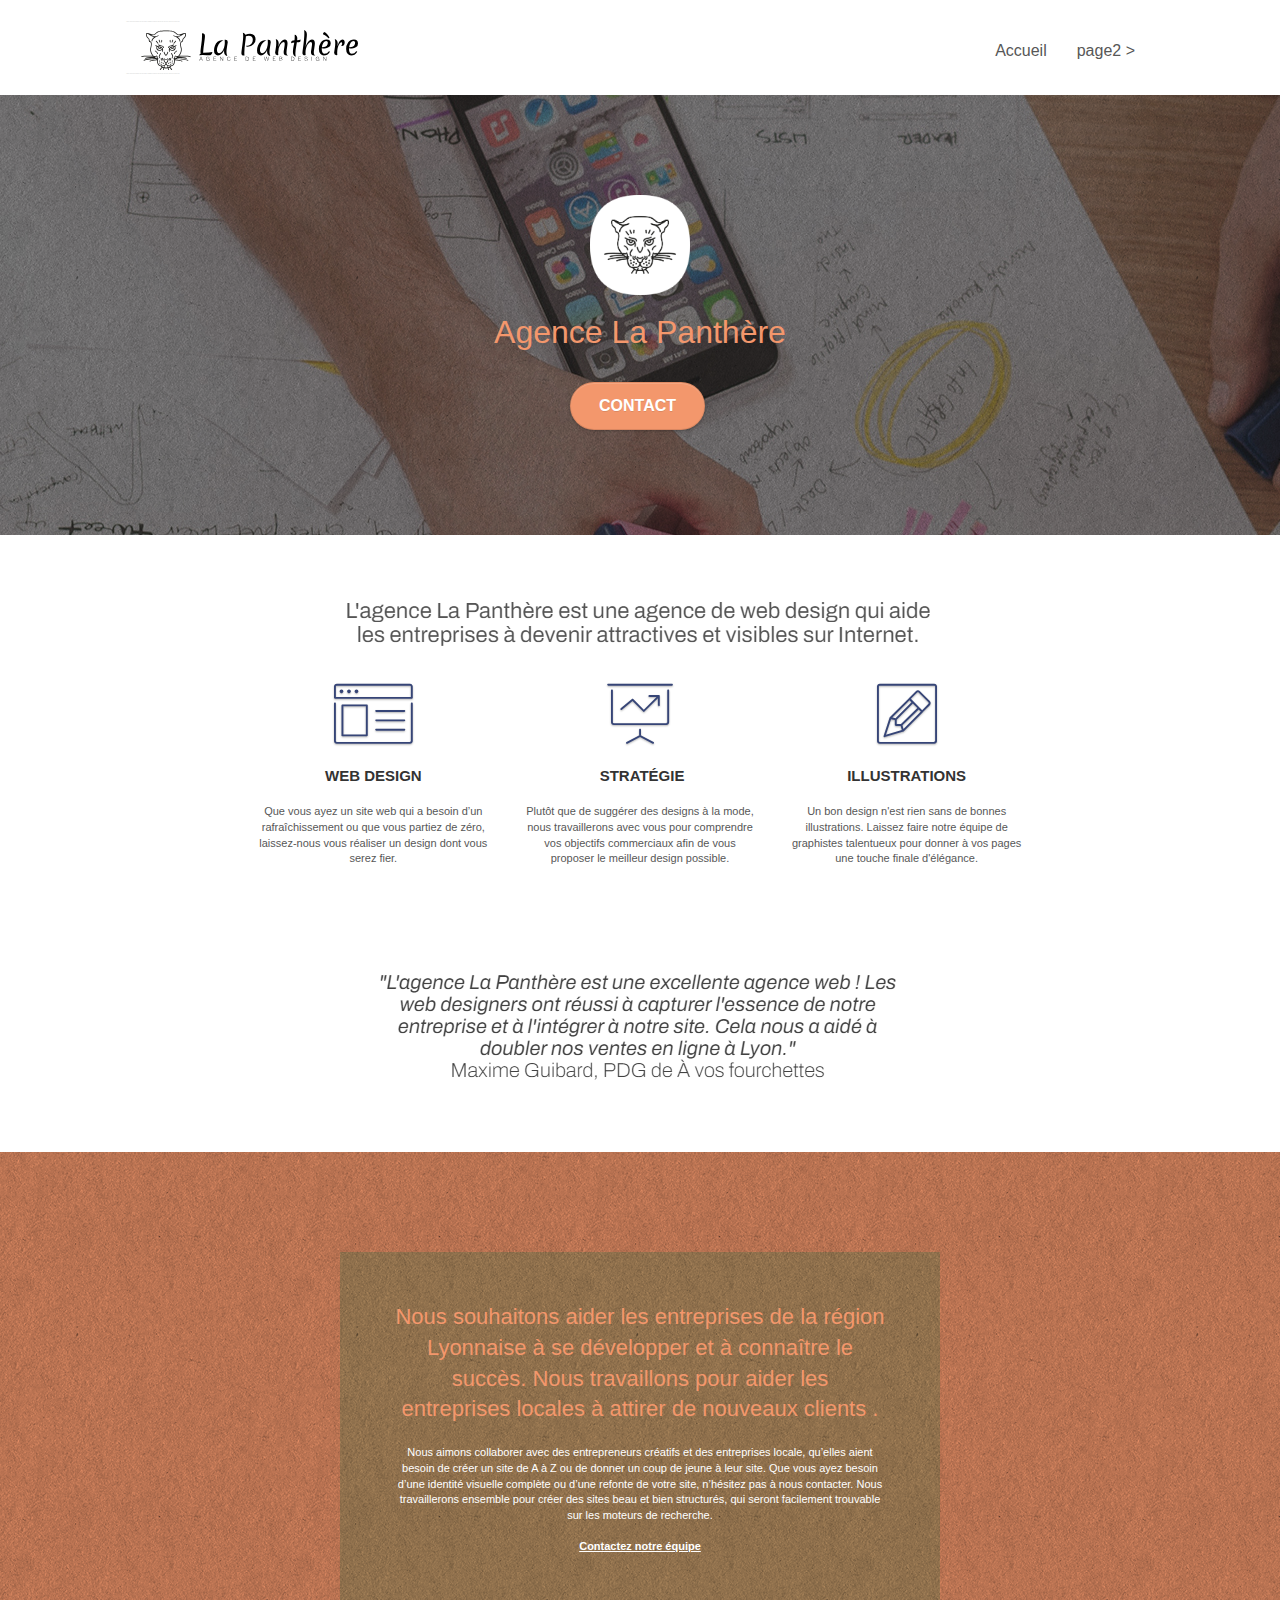
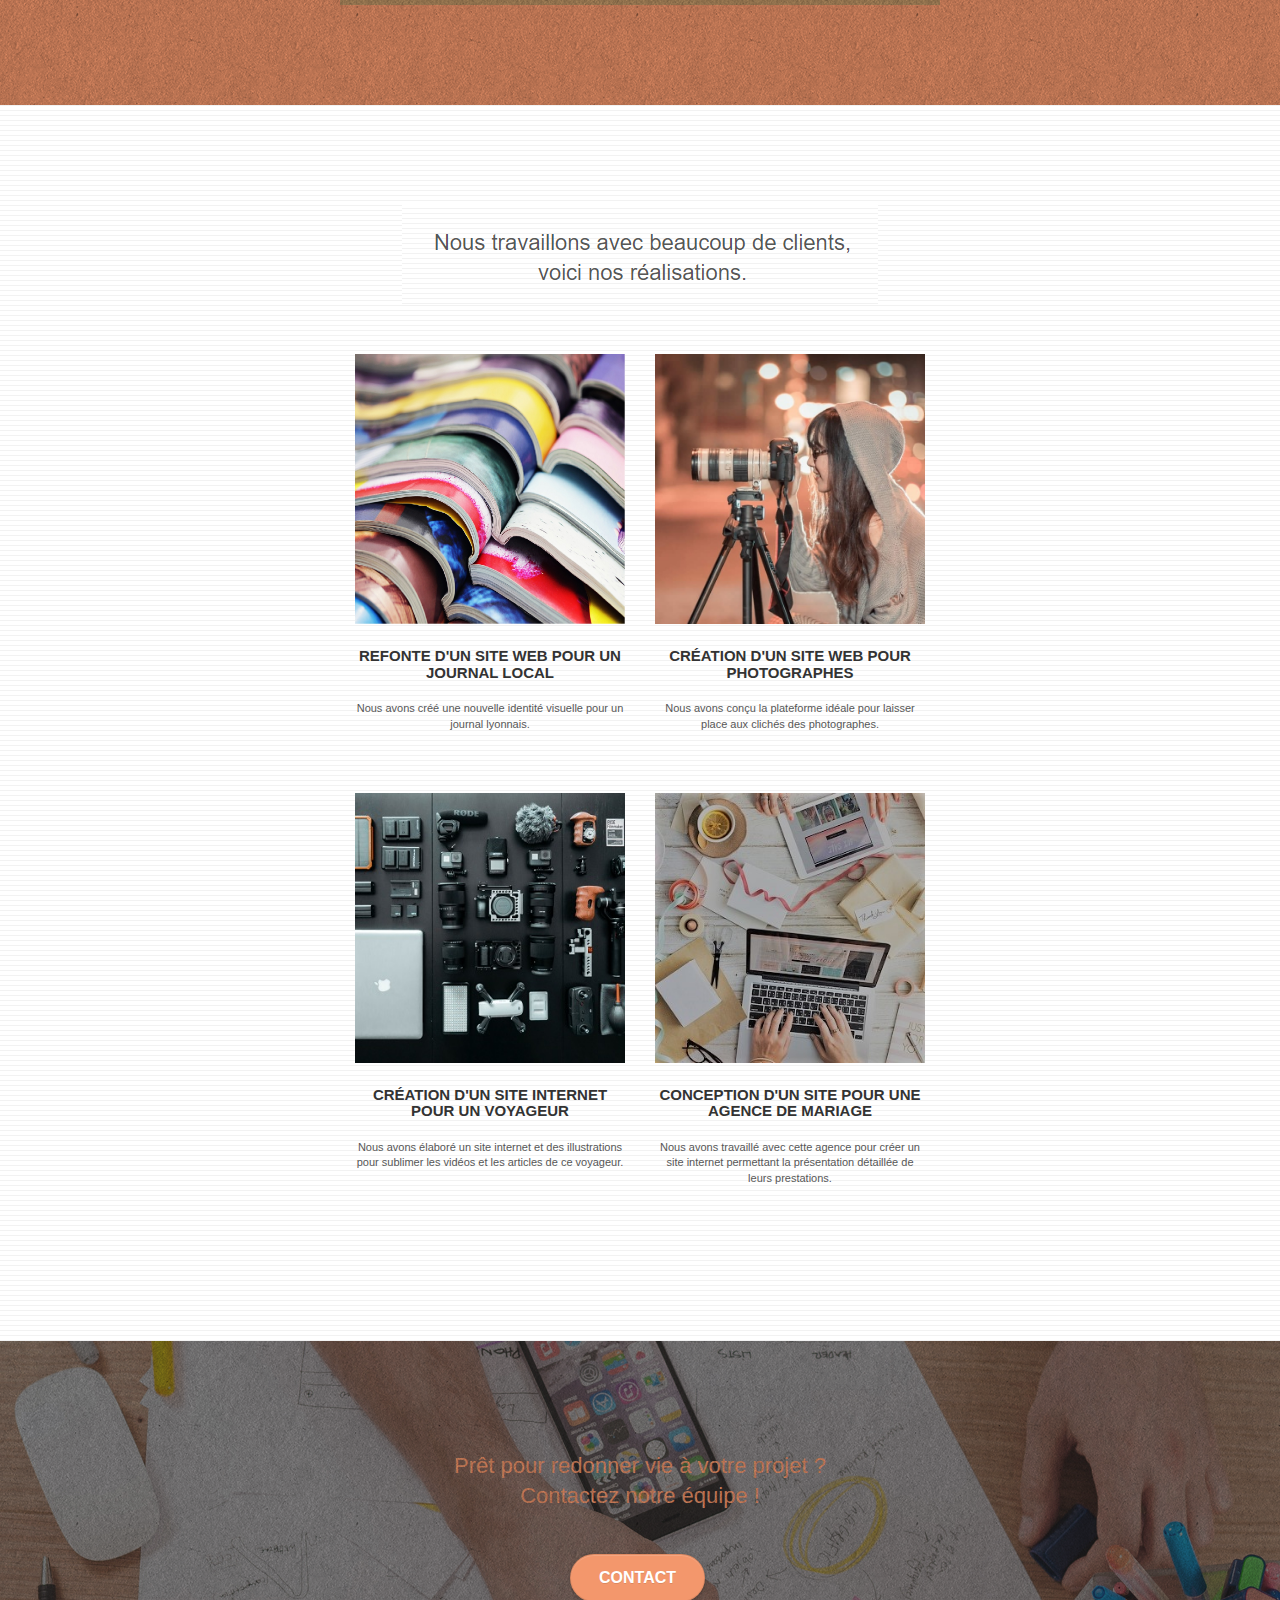
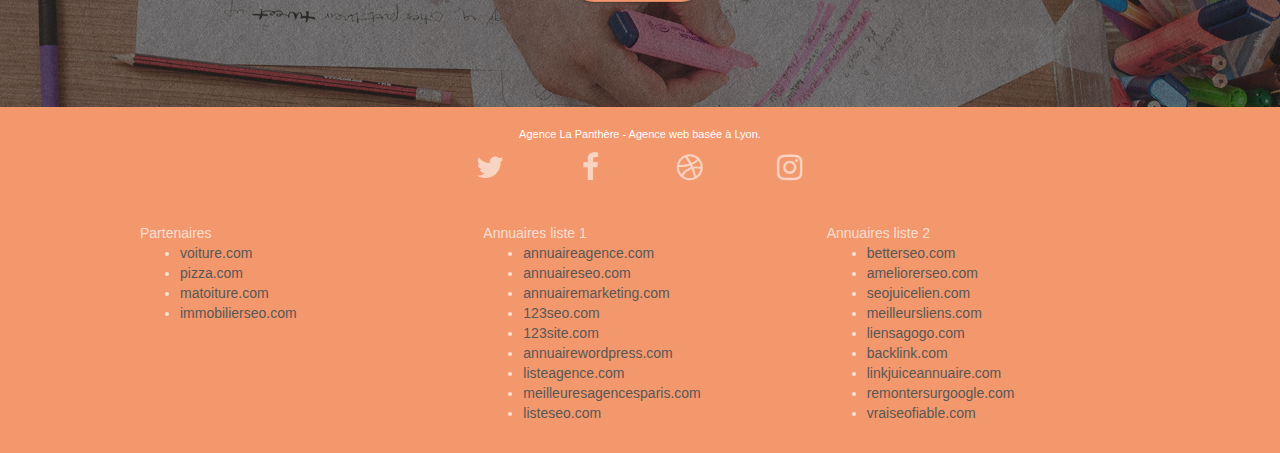
==== index.html @ ad5bfc4d "ajout des fichiers OC" ====
<!doctype html>
<html lang="Default">
<head>
    <meta charset="utf-8">
    <meta name="keywords" content="seo, google, site web, site internet, agence design paris, agence design, agence design,agence design,agence design,agence design,agence design,agence design,agence design,agence design">
    <meta name="description" content="">
    <meta name="viewport" content="width=device-width, initial-scale=1.0, viewport-fit=cover">
    <link rel="shortcut icon" type="image/png" href="favicon.jpg">
    
	<link rel="stylesheet" type="text/css" href="./css/bootstrap.css">
	<link rel="stylesheet" type="text/css" href="style.css">
	<link rel="stylesheet" type="text/css" href="./css/font-awesome.css">
	<link rel="stylesheet" type="text/css" href="./css/et-line.css">
	
    
	<script src="./js/jquery-2.1.0.js"></script>
	<script src="./js/bootstrap.js"></script>
	<script src="./js/blocs.js"></script>
	<script src="./js/jquery.touchSwipe.js" defer></script>
	<script src="./js/gmaps.js"></script>

    <title>.</title>

    
<!-- Analytics -->
 
<!-- Analytics END -->
    
</head>
<body>
<!-- Principal conteneur -->
<div class="page-container">
    
<!-- bloc-0 -->
<div class="bloc bgc-white l-bloc " id="bloc-0">
	<div class="container bloc-sm">

		<nav class="navbar row">
			<div class="navbar-header">
				<div class="keywords" style="color:#cccccc;font-size:1px;">Agence web à paris, stratégie web, web design, illustrations, design de site web, site web, web, internet, site internet, site</div>
				<a class="navbar-brand" href="index.html"><img src="img/agence-la-panthere-monochrome.svg" alt="paris web design logo agence web meilleure agence" height="40" /></a>
				<div class="keywords" style="color:#cccccc;font-size:1px;">Agence web à paris, stratégie web, web design, illustrations, design de site web, site web, web, internet, site internet, site</div>
				<button id="nav-toggle" type="button" class="ui-navbar-toggle navbar-toggle" data-toggle="collapse" data-target=".navbar-1">
					<span class="sr-only">Toggle navigation</span><span class="icon-bar"></span><span class="icon-bar"></span><span class="icon-bar"></span>
				</button>
			</div>
			<div class="collapse navbar-collapse navbar-1 special-dropdown-nav">
				<ul class="site-navigation nav navbar-nav">
					<li>
						<a href="index.html">Accueil</a>
					</li>
					<li>
					</li>
					<li>
						<a href="page2.html">page2 &gt;</a>
					</li>
				</ul>
			</div>
		</nav>
	</div>
</div>
<!-- bloc-0 END -->

<!-- bloc-1-presentation -->
<div class="bloc bgc-dark-slate-blue bg-banniere d-bloc bg-t-edge bloc-bg-texture texture-paper b-parallax" id="bloc-1-hero">
	<div class="container bloc-lg">
		<div class="row tight-width-whitespace">
			<div class="col-sm-12">
				<img src="img/logo.png" class="center-block image-resize-mode" width="100" alt="Agence La Panthère, agence web paris, création logo paris" />
				<h1 class="text-center hero-bloc-text tc-white ">
					Agence La Panthère
				</h1>
				<div class="text-center">
					<a href="page2.html" class="btn btn-lg btn-clean btn-rd cta-hero btn-atomic-tangerine" id="cta-hero">Contact</a>
				</div>
			</div>
		</div>
	</div>
</div>
<!-- bloc-1-presentation END -->

<!-- bloc-2-services -->
<div class="bloc bgc-white l-bloc" id="bloc-2-services">
	<div class="container bloc-md">
		<div class="row">
			<div class="col-sm-12 text-center">
				<img alt="agence web, agence web paris, web design paris, stratégie web" src="img/title.png" />
			</div>
		</div>
		<div class="row voffset-lg med-width-whitespace">
			<div class="col-sm-4">
				<div class="text-center">
					<span class="et-icon-browser sm-shadow icon-dark-slate-blue icons icon-lg"></span>
				</div>
				<h3 class="mg-md text-center">
					Web design
				</h3>
				<p class="text-center ">
					Que vous ayez un site web qui a besoin d&rsquo;un rafraîchissement ou que vous partiez de zéro, laissez-nous vous réaliser un design dont vous serez fier.
				</p>
			</div>
			<div class="col-sm-4">
				<div class="text-center">
					<span class="et-icon-presentation sm-shadow icon-dark-slate-blue icons icon-lg"></span>
				</div>
				<h3 class="mg-md text-center">
					&nbsp;Stratégie
				</h3>
				<p class="text-center ">
					Plutôt que de suggérer des designs à la mode, nous travaillerons avec vous pour comprendre vos objectifs commerciaux afin de vous proposer le meilleur design possible.<br>
				</p>
			</div>
			<div class="col-sm-4">
				<div class="text-center">
					<span class="et-icon-edit sm-shadow icon-dark-slate-blue icons icon-lg"></span>
				</div>
				<h3 class="mg-md text-center">
					Illustrations
				</h3>
				<p class="text-center ">
					Un bon design n'est rien sans de bonnes illustrations. Laissez faire notre équipe de graphistes talentueux pour donner à vos pages une touche finale d'élégance.
				</p>
			</div>
		</div>
		<div class="row voffset-lg voffset">
			<div class="col-xs-12 col-md-8 col-md-offset-2 text-center">
				<img alt="agence web, agence web paris, web design paris, stratégie web" src="img/citation.png" />

			</div>
		</div>
	</div>
</div>
<!-- bloc-2-services END -->

<!-- bloc-3-what-i-do -->
<div class="bloc tc-white bgc-atomic-tangerine bg-presentation d-bloc bloc-bg-texture texture-paper b-parallax" id="bloc-3-what-i-do">
	<div class="container bloc-lg">
		<div class="row tight-width-whitespace black-background">
			<div class="col-sm-12">
				<h2 class="mg-md text-center tc-white">
					Nous souhaitons aider les entreprises de la région Lyonnaise à se développer et à connaître le succès. Nous travaillons pour aider les entreprises locales à attirer de nouveaux clients .<br>
				</h2>
				<p class="text-center white">
					Nous aimons collaborer avec des entrepreneurs créatifs et des entreprises locale, qu’elles aient besoin de créer un site de A à Z ou de donner un coup de jeune à leur site. Que vous ayez besoin d’une identité visuelle complète ou d’une refonte de votre site, n’hésitez pas à nous contacter. Nous travaillerons ensemble pour créer des sites beau et bien structurés, qui seront facilement trouvable sur les moteurs de recherche. <br><br><a class="ltc-white bold-link" href="page2.html">Contactez notre équipe</a><br>
				</p>
			</div>
		</div>
	</div>
</div>
<!-- bloc-3-what-i-do END -->

<!-- bloc-4-portfolio -->
<div class="bloc bgc-white bg-lines-h2-bg bg-repeat l-bloc" id="bloc-4-portfolio">
	<div class="container bloc-lg">
		<div class="row">
			<div class="col-sm-12 text-center">
				<img alt="agence web, agence web paris, web design paris, stratégie web" src="img/title2.png" />
			</div>
		</div>
		<div class="row tight-width-whitespace portfolio-row">
			<div class="col-sm-6">
				<a href="#" data-lightbox="img/1.jpg" data-gallery-id="gallery-1" data-caption="Refonte d'un site web pour un journal local" data-frame="snapshot-lb"><img src="img/1.jpg" alt="paris web design logo agence web meilleure agence et refonte site web journal" class="img-responsive portfolio-thumb" /></a>
				<h3 class="mg-md text-center">
					Refonte d'un site web pour un journal local
				</h3>
				<p class="text-center">
					Nous avons créé une nouvelle identité visuelle pour un journal lyonnais.
				</p>
			</div>
			<div class="col-sm-6">
				<a href="#" data-lightbox="img/2.jpg" data-gallery-id="gallery-1" data-caption="Création d'un site web pour photographes" data-frame="snapshot-lb"><img src="img/2.jpg" class="img-responsive portfolio-thumb" alt="paris web design logo agence web meilleure agence, Création d'un site web pour photographes" /></a>
				<h3 class="mg-md text-center">
					Création d'un site web pour photographes
				</h3>
				<p class="text-center">
					Nous avons conçu la plateforme idéale pour laisser place aux clichés des photographes.
				</p>
			</div>
		</div>
		<div class="row tight-width-whitespace portfolio-row">
			<div class="col-sm-6">
				<a href="#" data-lightbox="img/3.bmp" data-gallery-id="gallery-1" data-caption="Création d'un site internet pour un voyageur" data-frame="snapshot-lb"><img src="img/3.bmp" class="img-responsive portfolio-thumb" alt="paris web design logo agence web meilleure agence, Création d'un site web pour voyageur"/></a>
				<h3 class="mg-md text-center">
					Création d'un site internet pour un voyageur
				</h3>
				<p class="text-center">
					Nous avons élaboré un site internet et des illustrations pour sublimer les vidéos et les articles de ce voyageur.
				</p>
			</div>
			<div class="col-sm-6">
				<a href="#" data-lightbox="img/4.bmp" data-gallery-id="gallery-1" data-caption="Conception d'un site pour une agence de mariage" data-frame="snapshot-lb"><img src="img/4.bmp" class="img-responsive portfolio-thumb" alt="paris web design logo agence web meilleure agence, Création d'un site web pour agence de mariage" /></a>
				<h3 class="mg-md text-center">
					Conception d'un site pour une agence de mariage
				</h3>
				<p class="text-center">
					Nous avons travaillé avec cette agence pour créer un site internet permettant la présentation détaillée de leurs prestations.
				</p>
			</div>
		</div>
	</div>
</div>
<!-- bloc-4-portfolio END -->

<!-- bloc-5-cta -->
<div class="bloc bgc-dark-slate-blue bg-banniere d-bloc bloc-bg-texture texture-paper" id="bloc-5-cta">
	<div class="container bloc-lg">
		<div class="row">
			<h2 class="mg-md text-center tc-white">
				Prêt pour redonner vie à votre projet ?<br>Contactez notre équipe !
			</h2>
			<div class="col-sm-12 text-center">
				<a href="page2.html" class="btn btn-atomic-tangerine btn-clean btn-rd btn-lg cta-hero">Contact</a>
			</div>
		</div>
	</div>
</div>
<!-- bloc-5-cta END -->

<!-- Footer - bloc-8 -->
<div class="bloc bgc-atomic-tangerine d-bloc" id="bloc-8">
	<div class="container bloc-sm">
		<div class="row">
			<div class="col-sm-12">
				<p class="text-center white">
					Agence La Panthère - Agence web basée à Lyon.<br>
				</p>
				<div class="row row-no-gutters social">
					<div class="col-sm-3">
						<div class="text-center">
							<a class="social" href="index.html"><span class="fa fa-twitter icon-md"></span></a>
						</div>
					</div>
					<div class="col-sm-3">
						<div class="text-center">
							<a class="social" href="index.html"><span class="fa fa-facebook icon-md"></span></a>
						</div>
					</div>
					<div class="col-sm-3">
						<div class="text-center">
							<a class="social" href="index.html"><span class="fa fa-dribbble icon-md"></span></a>
						</div>
					</div>
					<div class="col-sm-3">
						<div class="text-center">
							<a class="social" href="index.html"><span class="fa fa-instagram icon-md"></span></a>
						</div>
					</div>
					<div class="keywords" style="color:#F3976C;">Agence web à paris, stratégie web, web design, illustrations, design de site web, site web, web, internet, site internet, site</div>
				</div>
				<div class="row">
					<div class="col-sm-4">
						Partenaires
							<ul>
								<li><a href="voiture.com">voiture.com</a></li>
								<li><a href="pizza.com">pizza.com</a></li>
								<li><a href="matoiture.com">matoiture.com</a></li>
								<li><a href="immobilierseo.com">immobilierseo.com</a></li>
							</ul>		
					</div>
					<div class="col-sm-4">
						Annuaires liste 1
						<ul>
							<li><a href="annuaireagence.com">annuaireagence.com</a></li>
							<li><a href="annuaireseo.com">annuaireseo.com</a></li>
							<li><a href="annuairemarketing.com">annuairemarketing.com</a></li>
							<li><a href="123seoture.com">123seo.com</a></li>
							<li><a href="123site.com">123site.com</a></li>
							<li><a href="annuairewordpress.com">annuairewordpress.com</a></li>
							<li><a href="listeagence.com">listeagence.com</a></li>
							<li><a href="meilleuresagencesparis.com">meilleuresagencesparis.com</a></li>
							<li><a href="listeseo.com">listeseo.com</a></li>
						</ul>
					</div>
					<div class="col-sm-4">
						Annuaires liste 2
						<ul>
							<li><a href="betterseo.com">betterseo.com</a></li>
							<li><a href="ameliorerseo.com">ameliorerseo.com</a></li>
							<li><a href="seojuicelien.com">seojuicelien.com</a></li>
							<li><a href="meilleursliens.com">meilleursliens.com</a></li>
							<li><a href="liensagogo.com">liensagogo.com</a></li>
							<li><a href="backlink.com">backlink.com</a></li>
							<li><a href="linkjuiceannuaire.com">linkjuiceannuaire.com</a></li>
							<li><a href="remontersurgoogle.com">remontersurgoogle.com</a></li>
							<li><a href="vraiseofiable.com">vraiseofiable.com</a></li>
						</ul>
					</div>
				</div>
			</div>
		</div>
	</div>
</div>
<!-- Footer - bloc-8 END -->

</div>
<!-- Principal conteneur END -->
    

</body>
</html>
---- style.css ----
body {
    margin: 0;
    padding: 0;
    background: #FFF;
    overflow-x: hidden;
    -webkit-font-smoothing: antialiased;
    -moz-osx-font-smoothing: grayscale;
}

a,
button {
    transition: all .3s ease-in-out;
    outline: none!important;
}

a:hover {
    text-decoration: none;
    cursor: pointer;
}

#page-loading-blocs-notifaction {
    position: fixed;
    top: 0;
    bottom: 0;
    width: 100%;
    z-index: 100000;
    background: #FFFFFF url("img/pageload-spinner.gif") no-repeat center center;
}

.bloc {
    width: 100%;
    clear: both;
    background: 50% 50% no-repeat;
    padding: 0 50px;
    -webkit-background-size: cover;
    -moz-background-size: cover;
    -o-background-size: cover;
    background-size: cover;
    position: relative;
}

.bloc .container {
    padding-left: 0;
    padding-right: 0;
}

.bloc-lg {
    padding: 100px 50px;
}

.bloc-md {
    padding: 50px;
}

.bloc-sm {
    padding: 20px 50px;
}

.bg-center,
.bg-l-edge,
.bg-r-edge,
.bg-t-edge,
.bg-b-edge,
.bg-tl-edge,
.bg-bl-edge,
.bg-tr-edge,
.bg-br-edge,
.bg-repeat {
    -webkit-background-size: auto!important;
    -moz-background-size: auto!important;
    -o-background-size: auto!important;
    background-size: auto!important;
}

.bg-repeat {
    background: repeat;
}

.bg-t-edge {
    background: top no-repeat;
}

.bloc-bg-texture::before {
    content: "";
    background-size: 2px 2px;
    position: absolute;
    top: 0;
    bottom: 0;
    left: 0;
    right: 0;
}

.texture-paper::before {
    background: url("img/texture-paper.png");
    background-size: 280px 280px;
}

.b-parallax {
    background-attachment: fixed;
}

.d-bloc {
    color: rgba(255, 255, 255, .7);
}

.d-bloc button:hover {
    color: rgba(255, 255, 255, .9);
}

.d-bloc .icon-round,
.d-bloc .icon-square,
.d-bloc .icon-rounded,
.d-bloc .icon-semi-rounded-a,
.d-bloc .icon-semi-rounded-b {
    border-color: rgba(255, 255, 255, .9);
}

.d-bloc .divider-h span {
    border-color: rgba(255, 255, 255, .2);
}

.d-bloc .a-btn,
.d-bloc .navbar a,
.d-bloc .navbar-brand,
.d-bloc a .icon-sm,
.d-bloc a .icon-md,
.d-bloc a .icon-lg,
.d-bloc a .icon-xl,
.d-bloc h1 a,
.d-bloc h2 a,
.d-bloc h3 a,
.d-bloc h4 a,
.d-bloc h5 a,
.d-bloc h6 a,
.d-bloc p a {
    color: rgba(255, 255, 255, .6);
}

.d-bloc .a-btn:hover,
.d-bloc .navbar a:hover,
.d-bloc .navbar-brand:hover,
.d-bloc a:hover .icon-sm,
.d-bloc a:hover .icon-md,
.d-bloc a:hover .icon-lg,
.d-bloc a:hover .icon-xl,
.d-bloc h1 a:hover,
.d-bloc h2 a:hover,
.d-bloc h3 a:hover,
.d-bloc h4 a:hover,
.d-bloc h5 a:hover,
.d-bloc h6 a:hover,
.d-bloc p a:hover {
    color: rgba(255, 255, 255, 1);
}

.d-bloc .navbar-toggle .icon-bar {
    background: rgba(255, 255, 255, 1);
}

.d-bloc .btn-wire,
.d-bloc .btn-wire:hover {
    color: rgba(255, 255, 255, 1);
    border-color: rgba(255, 255, 255, 1);
}

.d-bloc .panel {
    color: rgba(0, 0, 0, .5);
}

.d-bloc .panel button:hover {
    color: rgba(0, 0, 0, .7);
}

.d-bloc .panel icon {
    border-color: rgba(0, 0, 0, .7);
}

.d-bloc .panel .divider-h span {
    border-color: rgba(0, 0, 0, .1);
}

.d-bloc .panel .a-btn {
    color: rgba(0, 0, 0, .6);
}

.d-bloc .panel .a-btn:hover {
    color: rgba(0, 0, 0, 1);
}

.d-bloc .panel .btn-wire,
.d-bloc .panel .btn-wire:hover {
    color: rgba(0, 0, 0, .7);
    border-color: rgba(0, 0, 0, .3);
}

.d-bloc .panel,
.l-bloc {
    color: rgba(0, 0, 0, .5);
}

.d-bloc .panel button:hover,
.l-bloc button:hover {
    color: rgba(0, 0, 0, .7);
}

.l-bloc .icon-round,
.l-bloc .icon-square,
.l-bloc .icon-rounded,
.l-bloc .icon-semi-rounded-a,
.l-bloc .icon-semi-rounded-b {
    border-color: rgba(0, 0, 0, .7);
}

.d-bloc .panel .divider-h span,
.l-bloc .divider-h span {
    border-color: rgba(0, 0, 0, .1);
}

.d-bloc .panel .a-btn,
.l-bloc .a-btn,
.l-bloc .navbar a,
.l-bloc .navbar-brand,
.l-bloc a .icon-sm,
.l-bloc a .icon-md,
.l-bloc a .icon-lg,
.l-bloc a .icon-xl,
.l-bloc h1 a,
.l-bloc h2 a,
.l-bloc h3 a,
.l-bloc h4 a,
.l-bloc h5 a,
.l-bloc h6 a,
.l-bloc p a {
    color: rgba(0, 0, 0, .6);
}

.d-bloc .panel .a-btn:hover,
.l-bloc .a-btn:hover,
.l-bloc .navbar a:hover,
.l-bloc .navbar-brand:hover,
.l-bloc a:hover .icon-sm,
.l-bloc a:hover .icon-md,
.l-bloc a:hover .icon-lg,
.l-bloc a:hover .icon-xl,
.l-bloc h1 a:hover,
.l-bloc h2 a:hover,
.l-bloc h3 a:hover,
.l-bloc h4 a:hover,
.l-bloc h5 a:hover,
.l-bloc h6 a:hover,
.l-bloc p a:hover {
    color: rgba(0, 0, 0, 1);
}

.l-bloc .navbar-toggle .icon-bar {
    color: rgba(0, 0, 0, .6);
}

.d-bloc .panel .btn-wire,
.d-bloc .panel .btn-wire:hover,
.l-bloc .btn-wire,
.l-bloc .btn-wire:hover {
    color: rgba(0, 0, 0, .7);
    border-color: rgba(0, 0, 0, .3);
}

.voffset {
    margin-top: 30px;
}

.voffset-lg {
    margin-top: 80px;
}

.row-no-gutters {
    margin-right: 0;
    margin-left: 0;
}

.row.row-no-gutters > [class^="col-"],
.row.row-no-gutters > [class*=" col-"] {
    padding-right: 0;
    padding-left: 0;
}

#bloc-1-hero h1 {
    font-size: 32px;
}

.navbar {
    margin-bottom: 0;
    z-index: 1;
}

.navbar-brand {
    height: auto;
    padding: 3px 15px;
    font-size: 25px;
    font-weight: normal;
    font-weight: 600;
    line-height: 44px;
}

.navbar-brand img {
    max-height: 200px;
    margin: 0 5px 0 0;
    display: inline;
}

.navbar-brand img[src$=svg] {
    min-width: 100px;
}

.nav-center .navbar-brand img {
    margin: 0;
}

.navbar .nav {
    padding-top: 2px;
    margin-right: -16px;
    float: right;
    z-index: 1;
}

.nav > li {
    float: left;
    margin-top: 4px;
    font-size: 16px;
}

.navbar-nav .open .dropdown-menu > li > a {
    text-align: inherit;
}

.nav > li a:hover,
.nav > li a:focus {
    background: transparent;
}

.navbar-toggle {
    margin: 10px 10px 0 0;
    border: 0px;
}

.navbar-toggle:hover {
    background: transparent!important;
}

.navbar-toggle .icon-bar {
    background-color: rgba(0, 0, 0, .5);
    width: 26px;
}

.nav-invert .navbar .nav {
    float: left;
}

.nav-invert .navbar-header,
.nav-invert .navbar-brand {
    float: right;
    position: relative;
    z-index: 2;
}

@media (min-width: 768px) {
    .site-navigation {
        position: absolute;
        top: 50%;
        right: 20px;
        transform: translate(0, -50%);
        -webkit-transform: translateY(-50%);
    }
    .nav > li .dropdown-menu a,
    .nav > li .dropdown-menu a:hover {
        color: #484848;
    }
    .nav-invert .site-navigation {
        left: 0;
        right: 0;
    }
    .nav-center {
        text-align: center;
    }
    .nav-center .navbar-header {
        width: 100%;
    }
    .nav-center .navbar-header,
    .nav-center .navbar-brand,
    .nav-center .nav > li {
        float: none;
        display: inline-block;
    }
    .nav-center .site-navigation {
        position: relative;
        width: 100%;
        right: 0;
        margin-right: 0px;
        margin-top: 20px;
    }
    .nav-center.mini-nav .navbar-toggle {
        float: none;
        margin: 10px auto 0;
    }
}

.nav > li > .dropdown a {
    background: none!important;
    display: block;
    padding: 14px 15px;
}

nav .caret {
    margin: 0 5px;
}

.dropdown-menu .dropdown-menu {
    top: -8px;
    left: 100%;
}

.dropdown-menu .dropmenu-flow-right {
    top: 100%;
    left: 0;
    margin-left: -1px;
    border-top-left-radius: 0;
    border-top-right-radius: 0;
}

.dropdown-menu .dropdown span {
    border: 4px solid black;
    border-top-color: transparent;
    border-right-color: transparent;
    border-bottom-color: transparent;
    margin: 6px -5px 0 0!important;
    float: right;
}

.mg-md {
    margin-top: 10px;
    margin-bottom: 20px;
}

.mg-lg {
    margin-top: 10px;
    margin-bottom: 40px;
}

.btn {
    margin: 0 5px 5px 0;
}

.btn.pull-right {
    margin: 0 0 5px 5px;
}

.btn-d,
.btn-d:hover,
.btn-d:focus {
    color: #FFF;
    background: rgba(0, 0, 0, .3);
}

button {
    outline: none!important;
}

.btn-rd {
    border-radius: 40px;
}

.btn-clean {
    border: 1px solid rgba(0, 0, 0, .08);
    border-bottom-color: rgba(0, 0, 0, .1);
    text-shadow: 0 1px 0 rgba(0, 0, 1, .1);
    box-shadow: 0 1px 3px rgba(0, 0, 1, .25), inset 0 1px 0 0 rgba(255, 255, 255, .15);
}

.icon-md {
    font-size: 30px!important;
}

.icon-lg {
    font-size: 60px!important;
}

.sm-shadow {
    text-shadow: 0 1px 2px rgba(0, 0, 0, .3);
}

.panel-sq,
.panel-sq .panel-heading,
.panel-sq .panel-footer {
    border-radius: 0;
}

.panel-rd {
    border-radius: 30px;
}

.panel-rd .panel-heading {
    border-radius: 29px 29px 0 0;
}

.panel-rd .panel-footer {
    border-radius: 0 0 29px 29px;
}

.form-control {
    border-color: rgba(0, 0, 0, .1);
    box-shadow: none;
}

.scrollToTop {
    width: 40px;
    height: 40px;
    position: fixed;
    bottom: 20px;
    right: 20px;
    opacity: 0;
    z-index: 500;
    transition: all .3s ease-in-out;
}

.scrollToTop span {
    margin-top: 6px;
}

.showScrollTop {
    font-size: 14px;
    opacity: 1;
}

a[data-lightbox] {
    position: relative;
    display: block;
    text-align: center;
}

a[data-lightbox]:hover::before {
    content: "+";
    font-family: "HelveticaNeue-Light", "Helvetica Neue Light", "Helvetica Neue", Helvetica, Arial;
    font-size: 32px;
    width: 50px;
    height: 50px;
    margin-left: -25px;
    border-radius: 50%;
    background: rgba(0, 0, 0, .6);
    color: #FFF;
    font-weight: 100;
    z-index: 1;
    position: absolute;
    top: 50%;
    transform: translateY(-50%);
    -webkit-transform: translateY(-50%);
}

a[data-lightbox]:hover img {
    opacity: 0.6;
    -webkit-animation-fill-mode: none;
    animation-fill-mode: none;
}

#lightbox-modal {
    display: flex;
    align-items: center;
}

#lightbox-modal .modal-dialog {
    width: 90%;
    max-width: 900px;
    margin: 0 auto 0;
}

#lightbox-modal .modal-dialog img {
    max-height: 90vh;
    margin: 0 auto;
}

.lightbox-caption {
    padding: 20px;
    color: #FFF;
    background: rgba(0, 0, 0, .5);
    position: absolute;
    left: 15px;
    right: 15px;
    bottom: 5px;
}

.close-lightbox {
    color: #FFF;
    font-size: 30px;
    position: absolute;
    top: 20px;
    right: 20px;
    z-index: 20;
    background: rgba(0, 0, 0, .5);
    border: none;
    line-height: 30px;
    padding: 0 9px 5px;
    opacity: 0.3;
}

.close-lightbox:hover,
.next-lightbox:hover,
.prev-lightbox:hover {
    opacity: 1.0;
    color: #FFF;
}

.next-lightbox,
.prev-lightbox {
    font-size: 20px;
    color: rgba(255, 255, 255, .9);
    background: rgba(0, 0, 0, .5);
    transition: all .2s ease-in-out;
    position: absolute;
    top: 45%;
    z-index: 1;
    opacity: 0.4;
}

.next-lightbox {
    padding: 6px 8px 1px 13px;
    right: 25px;
}

.prev-lightbox {
    padding: 6px 13px 1px 10px;
    left: 25px;
}

.snapshot-lb .modal-body {
    padding-bottom: 45px;
}

.snapshot-lb .lightbox-caption {
    padding: 0;
    color: rgba(0, 0, 0, .5);
    background: none;
}

h1,
h2,
h3,
h4,
h5,
h6,
p,
label,
.btn,
a {
    font-family: "helvetica";
    font-weight: 400;
    color: #575757!important;
}

.container {
    max-width: 1000px;
}

.hero-bloc-text {
    font-size: 38px;
}

.hero-bloc-text-sub {
    font-size: 36px;
}

.statement-bloc-text {
    line-height: 26px;
    font-style: italic;
    font-size: 20px;
    text-align: center;
    font-weight: lighter;
    max-width: 520px;
    margin: auto auto auto auto;
}

p {
    font-size: 11px;
}

.tight-width-whitespace {
    max-width: 600px;
    margin: auto auto auto auto;
}

.h1 {
    font-size: 20px;
    font-family: "Open Sans";
}

.cta-hero {
    margin-top: 22px;
    color: #FFFFFF!important;
    text-transform: uppercase;
    padding: 12px 28px 12px 28px;
    font-size: 16px;
    font-weight: 700;
}

.social {
    max-width: 400px;
    margin: auto auto auto auto;
}

h2 {
    font-size: 22px;
    line-height: 1.4em;
}

h3 {
    font-size: 15px;
    text-transform: uppercase;
    font-weight: 700;
    color: #333333!important;
}

.med-width-whitespace {
    max-width: 800px;
    margin: auto auto auto auto;
    box-shadow: 0px 0px 0px #000000;
}

h1 {
    color: #333333!important;
}

h4 {
    color: #333333!important;
}

.icons {
    margin-bottom: 14px;
    margin-top: 24px;
}

.white {
    color: #FFFFFF!important;
}

.portfolio-thumb {
    margin-bottom: 24px;
}

.portfolio-row {
    margin-bottom: 44px;
    margin-top: 50px;
}

.avatar {
    box-shadow: 0px 4px 9px rgba(0, 0, 0, 0.3);
}

.black-background {
    background-color: rgba(165, 147, 99, 0.7);
    padding: 40px 40px 40px 40px;
}

.bold-link {
    font-weight: 900;
    text-decoration: underline!important;
}

.bgc-white {
    background-color: #FFFFFF;
}

.bgc-dark-slate-blue {
    background-color: #364577;
}

.bgc-atomic-tangerine {
    background-color: #F3976C;
}

.tc-white {
    color: #F3976C!important;
}

.btn-atomic-tangerine {
    background: #F3976C;
    color: #FFFFFF!important;
}

.btn-atomic-tangerine:hover {
    background: #c27956!important;
    color: #FFFFFF!important;
}

.ltc-white {
    color: #FFFFFF!important;
}

.ltc-white:hover {
    color: #cccccc!important;
}

.ltc-atomic-tangerine {
    color: #F3976C!important;
}

.ltc-atomic-tangerine:hover {
    color: #c27956!important;
}

.icon-dark-slate-blue {
    color: #364577!important;
    border-color: #364577!important;
}

.bg-dots-bg {
    background-image: url("img/dots-bg.png");
}

.bg-lines-h2-bg {
    background-image: url("img/lines-h2-bg.png");
}

.bg-banniere {
    background-image: url("img/agence-la-panthere.jpg");
}

.bg-presentation {
    background-image: url("img/image-de-presentation.bmp");
}

@media (max-width: 1024px) {
    .bloc {
        padding-left: 20px;
        padding-right: 20px;
    }
    .bloc.full-width-bloc,
    .bloc-tile-2.full-width-bloc .container,
    .bloc-tile-3.full-width-bloc .container,
    .bloc-tile-4.full-width-bloc .container {
        padding-left: 0;
        padding-right: 0;
    }
}

@media (max-width: 992px) and (min-width: 768px) {
    .navbar .nav {
        max-width: 80%
    }
    .nav-center.navbar .nav {
        max-width: 100%
    }
}

@media only screen and (min-device-width: 768px) and (max-device-width: 1024px) and (orientation: landscape) {
    .b-parallax {
        background-attachment: scroll;
    }
}

@media only screen and (min-device-width: 1024px) and (max-device-width: 1366px) and (-webkit-min-device-pixel-ratio: 1.5) {
    .b-parallax {
        background-attachment: scroll;
    }
}

@media (max-width: 991px) {
    .container {
        width: 100%;
    }
    .b-parallax {
        background-attachment: scroll;
    }
    .page-container,
    #hero-bloc {
        overflow-x: hidden;
        position: relative;
    }
    .bloc {
        padding-left: constant(safe-area-inset-left);
        padding-right: constant(safe-area-inset-right);
    }
    .bloc-group,
    .bloc-group .bloc {
        display: block;
        width: 100%;
    }
    .bloc-fill-screen .fill-bloc-top-edge,
    .bloc-fill-screen .fill-bloc-bottom-edge {
        padding: 0 20px;
        padding-left: constant(safe-area-inset-left);
        padding-right: constant(safe-area-inset-right);
    }
}

@media (max-width: 767px) {
    .page-container {
        overflow-x: hidden;
        position: relative;
    }
    h1,
    h2,
    h3,
    h4,
    h5,
    h6,
    p,
    #disqus_thread {
        padding-left: 10px!important;
        padding-right: 10px!important;
    }
    .b-parallax {
        background-attachment: scroll;
    }
    .navbar .nav {
        padding-top: 0;
        border-top: 1px solid rgba(0, 0, 0, .2);
        float: none!important;
    }
    .navbar.row {
        margin-left: 0;
        margin-right: 0;
    }
    .site-navigation {
        position: inherit;
        transform: none;
        -webkit-transform: none;
        -ms-transform: none;
    }
    .nav > li {
        margin-top: 0;
        border-bottom: 1px solid rgba(0, 0, 0, .1);
        background: rgba(0, 0, 0, .05);
        text-align: left;
        padding-left: 15px;
        width: 100%;
    }
    .nav > li:hover {
        background: rgba(0, 0, 0, .08);
    }
    .dropdown .dropdown a .caret {
        float: none;
        margin: 5px 0 0 10px!important;
        border: 4px solid black;
        border-bottom-color: transparent;
        border-right-color: transparent;
        border-left-color: transparent;
    }
    #hero-bloc .navbar .nav {
        background: rgba(0, 0, 0, .8);
    }
    #hero-bloc .navbar .nav a {
        color: rgba(255, 255, 255, .6);
    }
    .hero {
        padding: 50px 0;
    }
    .hero-nav {
        left: -1px;
        right: -1px;
    }
    .navbar-collapse {
        padding: 0;
        overflow-x: hidden;
        -webkit-box-shadow: none;
        box-shadow: none;
    }
    .navbar-brand img {
        max-height: 40px;
        width: auto;
    }
    .nav-invert .navbar-header {
        float: none;
        width: 100%;
    }
    .nav-invert .navbar-toggle {
        float: left;
        margin-left: 10px;
    }
    .bloc {
        padding-left: 0;
        padding-right: 0;
    }
    .bloc-xxl,
    .bloc-xl,
    .bloc-lg {
        padding: 40px 0;
    }
    .bloc-sm,
    .bloc-md {
        padding-left: 0;
        padding-right: 0;
    }
    .bloc-tile-2 .container,
    .bloc-tile-3 .container,
    .bloc-tile-4 .container,
    .bloc-fill-screen .fill-bloc-top-edge,
    .bloc-fill-screen .fill-bloc-bottom-edge {
        padding-left: 0;
        padding-right: 0;
    }
    .a-block {
        padding: 0 10px;
    }
    .btn-dwn {
        display: none;
    }
    .voffset {
        margin-top: 5px;
    }
    .voffset-md {
        margin-top: 20px;
    }
    .voffset-lg {
        margin-top: 30px;
    }
    form {
        padding: 5px;
    }
    .close-lightbox {
        display: inline-block;
    }
    .blocsapp-device-iphone5 {
        background-size: 216px 425px;
        padding-top: 60px;
        width: 216px;
        height: 425px;
    }
    .blocsapp-device-iphone5 img {
        width: 180px;
        height: 320px;
    }
}

@media (max-width: 400px) {
    .bloc {
        padding-left: 0;
        padding-right: 0;
    }
}

@media (max-width: 767px) {
    .bloc-mob-center-text {
        text-align: center;
    }
}
---- css/et-line.css ----
@font-face {
    font-family: et-line;
    src: url(../fonts/et-line.eot);
    src: url(../fonts/et-line.eot?#iefix) format('embedded-opentype'), url(../fonts/et-line.woff) format('woff'), url(../fonts/et-line.ttf) format('truetype'), url(../fonts/et-line.svg#et-line) format('svg');
    font-weight: 400;
    font-style: normal
}

.et-icon-adjustments,
.et-icon-alarmclock,
.et-icon-anchor,
.et-icon-aperture,
.et-icon-attachment,
.et-icon-bargraph,
.et-icon-basket,
.et-icon-beaker,
.et-icon-bike,
.et-icon-book-open,
.et-icon-briefcase,
.et-icon-browser,
.et-icon-calendar,
.et-icon-camera,
.et-icon-caution,
.et-icon-chat,
.et-icon-circle-compass,
.et-icon-clipboard,
.et-icon-clock,
.et-icon-cloud,
.et-icon-compass,
.et-icon-desktop,
.et-icon-dial,
.et-icon-document,
.et-icon-documents,
.et-icon-download,
.et-icon-dribbble,
.et-icon-edit,
.et-icon-envelope,
.et-icon-expand,
.et-icon-facebook,
.et-icon-flag,
.et-icon-focus,
.et-icon-gears,
.et-icon-genius,
.et-icon-gift,
.et-icon-global,
.et-icon-globe,
.et-icon-googleplus,
.et-icon-grid,
.et-icon-happy,
.et-icon-hazardous,
.et-icon-heart,
.et-icon-hotairballoon,
.et-icon-hourglass,
.et-icon-key,
.et-icon-laptop,
.et-icon-layers,
.et-icon-lifesaver,
.et-icon-lightbulb,
.et-icon-linegraph,
.et-icon-linkedin,
.et-icon-lock,
.et-icon-magnifying-glass,
.et-icon-map,
.et-icon-map-pin,
.et-icon-megaphone,
.et-icon-mic,
.et-icon-mobile,
.et-icon-newspaper,
.et-icon-notebook,
.et-icon-paintbrush,
.et-icon-paperclip,
.et-icon-pencil,
.et-icon-phone,
.et-icon-picture,
.et-icon-pictures,
.et-icon-piechart,
.et-icon-presentation,
.et-icon-pricetags,
.et-icon-printer,
.et-icon-profile-female,
.et-icon-profile-male,
.et-icon-puzzle,
.et-icon-quote,
.et-icon-recycle,
.et-icon-refresh,
.et-icon-ribbon,
.et-icon-rss,
.et-icon-sad,
.et-icon-scissors,
.et-icon-scope,
.et-icon-search,
.et-icon-shield,
.et-icon-speedometer,
.et-icon-strategy,
.et-icon-streetsign,
.et-icon-tablet,
.et-icon-target,
.et-icon-telescope,
.et-icon-toolbox,
.et-icon-tools,
.et-icon-tools-2,
.et-icon-trophy,
.et-icon-tumblr,
.et-icon-twitter,
.et-icon-upload,
.et-icon-video,
.et-icon-wallet,
.et-icon-wine {
    font-family: et-line;
    speak: none;
    font-style: normal;
    font-weight: 400;
    font-variant: normal;
    text-transform: none;
    line-height: 1;
    -webkit-font-smoothing: antialiased;
    -moz-osx-font-smoothing: grayscale;
    display: inline-block
}

.et-icon-mobile:before {
    content: "\e000"
}

.et-icon-laptop:before {
    content: "\e001"
}

.et-icon-desktop:before {
    content: "\e002"
}

.et-icon-tablet:before {
    content: "\e003"
}

.et-icon-phone:before {
    content: "\e004"
}

.et-icon-document:before {
    content: "\e005"
}

.et-icon-documents:before {
    content: "\e006"
}

.et-icon-search:before {
    content: "\e007"
}

.et-icon-clipboard:before {
    content: "\e008"
}

.et-icon-newspaper:before {
    content: "\e009"
}

.et-icon-notebook:before {
    content: "\e00a"
}

.et-icon-book-open:before {
    content: "\e00b"
}

.et-icon-browser:before {
    content: "\e00c"
}

.et-icon-calendar:before {
    content: "\e00d"
}

.et-icon-presentation:before {
    content: "\e00e"
}

.et-icon-picture:before {
    content: "\e00f"
}

.et-icon-pictures:before {
    content: "\e010"
}

.et-icon-video:before {
    content: "\e011"
}

.et-icon-camera:before {
    content: "\e012"
}

.et-icon-printer:before {
    content: "\e013"
}

.et-icon-toolbox:before {
    content: "\e014"
}

.et-icon-briefcase:before {
    content: "\e015"
}

.et-icon-wallet:before {
    content: "\e016"
}

.et-icon-gift:before {
    content: "\e017"
}

.et-icon-bargraph:before {
    content: "\e018"
}

.et-icon-grid:before {
    content: "\e019"
}

.et-icon-expand:before {
    content: "\e01a"
}

.et-icon-focus:before {
    content: "\e01b"
}

.et-icon-edit:before {
    content: "\e01c"
}

.et-icon-adjustments:before {
    content: "\e01d"
}

.et-icon-ribbon:before {
    content: "\e01e"
}

.et-icon-hourglass:before {
    content: "\e01f"
}

.et-icon-lock:before {
    content: "\e020"
}

.et-icon-megaphone:before {
    content: "\e021"
}

.et-icon-shield:before {
    content: "\e022"
}

.et-icon-trophy:before {
    content: "\e023"
}

.et-icon-flag:before {
    content: "\e024"
}

.et-icon-map:before {
    content: "\e025"
}

.et-icon-puzzle:before {
    content: "\e026"
}

.et-icon-basket:before {
    content: "\e027"
}

.et-icon-envelope:before {
    content: "\e028"
}

.et-icon-streetsign:before {
    content: "\e029"
}

.et-icon-telescope:before {
    content: "\e02a"
}

.et-icon-gears:before {
    content: "\e02b"
}

.et-icon-key:before {
    content: "\e02c"
}

.et-icon-paperclip:before {
    content: "\e02d"
}

.et-icon-attachment:before {
    content: "\e02e"
}

.et-icon-pricetags:before {
    content: "\e02f"
}

.et-icon-lightbulb:before {
    content: "\e030"
}

.et-icon-layers:before {
    content: "\e031"
}

.et-icon-pencil:before {
    content: "\e032"
}

.et-icon-tools:before {
    content: "\e033"
}

.et-icon-tools-2:before {
    content: "\e034"
}

.et-icon-scissors:before {
    content: "\e035"
}

.et-icon-paintbrush:before {
    content: "\e036"
}

.et-icon-magnifying-glass:before {
    content: "\e037"
}

.et-icon-circle-compass:before {
    content: "\e038"
}

.et-icon-linegraph:before {
    content: "\e039"
}

.et-icon-mic:before {
    content: "\e03a"
}

.et-icon-strategy:before {
    content: "\e03b"
}

.et-icon-beaker:before {
    content: "\e03c"
}

.et-icon-caution:before {
    content: "\e03d"
}

.et-icon-recycle:before {
    content: "\e03e"
}

.et-icon-anchor:before {
    content: "\e03f"
}

.et-icon-profile-male:before {
    content: "\e040"
}

.et-icon-profile-female:before {
    content: "\e041"
}

.et-icon-bike:before {
    content: "\e042"
}

.et-icon-wine:before {
    content: "\e043"
}

.et-icon-hotairballoon:before {
    content: "\e044"
}

.et-icon-globe:before {
    content: "\e045"
}

.et-icon-genius:before {
    content: "\e046"
}

.et-icon-map-pin:before {
    content: "\e047"
}

.et-icon-dial:before {
    content: "\e048"
}

.et-icon-chat:before {
    content: "\e049"
}

.et-icon-heart:before {
    content: "\e04a"
}

.et-icon-cloud:before {
    content: "\e04b"
}

.et-icon-upload:before {
    content: "\e04c"
}

.et-icon-download:before {
    content: "\e04d"
}

.et-icon-target:before {
    content: "\e04e"
}

.et-icon-hazardous:before {
    content: "\e04f"
}

.et-icon-piechart:before {
    content: "\e050"
}

.et-icon-speedometer:before {
    content: "\e051"
}

.et-icon-global:before {
    content: "\e052"
}

.et-icon-compass:before {
    content: "\e053"
}

.et-icon-lifesaver:before {
    content: "\e054"
}

.et-icon-clock:before {
    content: "\e055"
}

.et-icon-aperture:before {
    content: "\e056"
}

.et-icon-quote:before {
    content: "\e057"
}

.et-icon-scope:before {
    content: "\e058"
}

.et-icon-alarmclock:before {
    content: "\e059"
}

.et-icon-refresh:before {
    content: "\e05a"
}

.et-icon-happy:before {
    content: "\e05b"
}

.et-icon-sad:before {
    content: "\e05c"
}

.et-icon-facebook:before {
    content: "\e05d"
}

.et-icon-twitter:before {
    content: "\e05e"
}

.et-icon-googleplus:before {
    content: "\e05f"
}

.et-icon-rss:before {
    content: "\e060"
}

.et-icon-tumblr:before {
    content: "\e061"
}

.et-icon-linkedin:before {
    content: "\e062"
}

.et-icon-dribbble:before {
    content: "\e063"
}
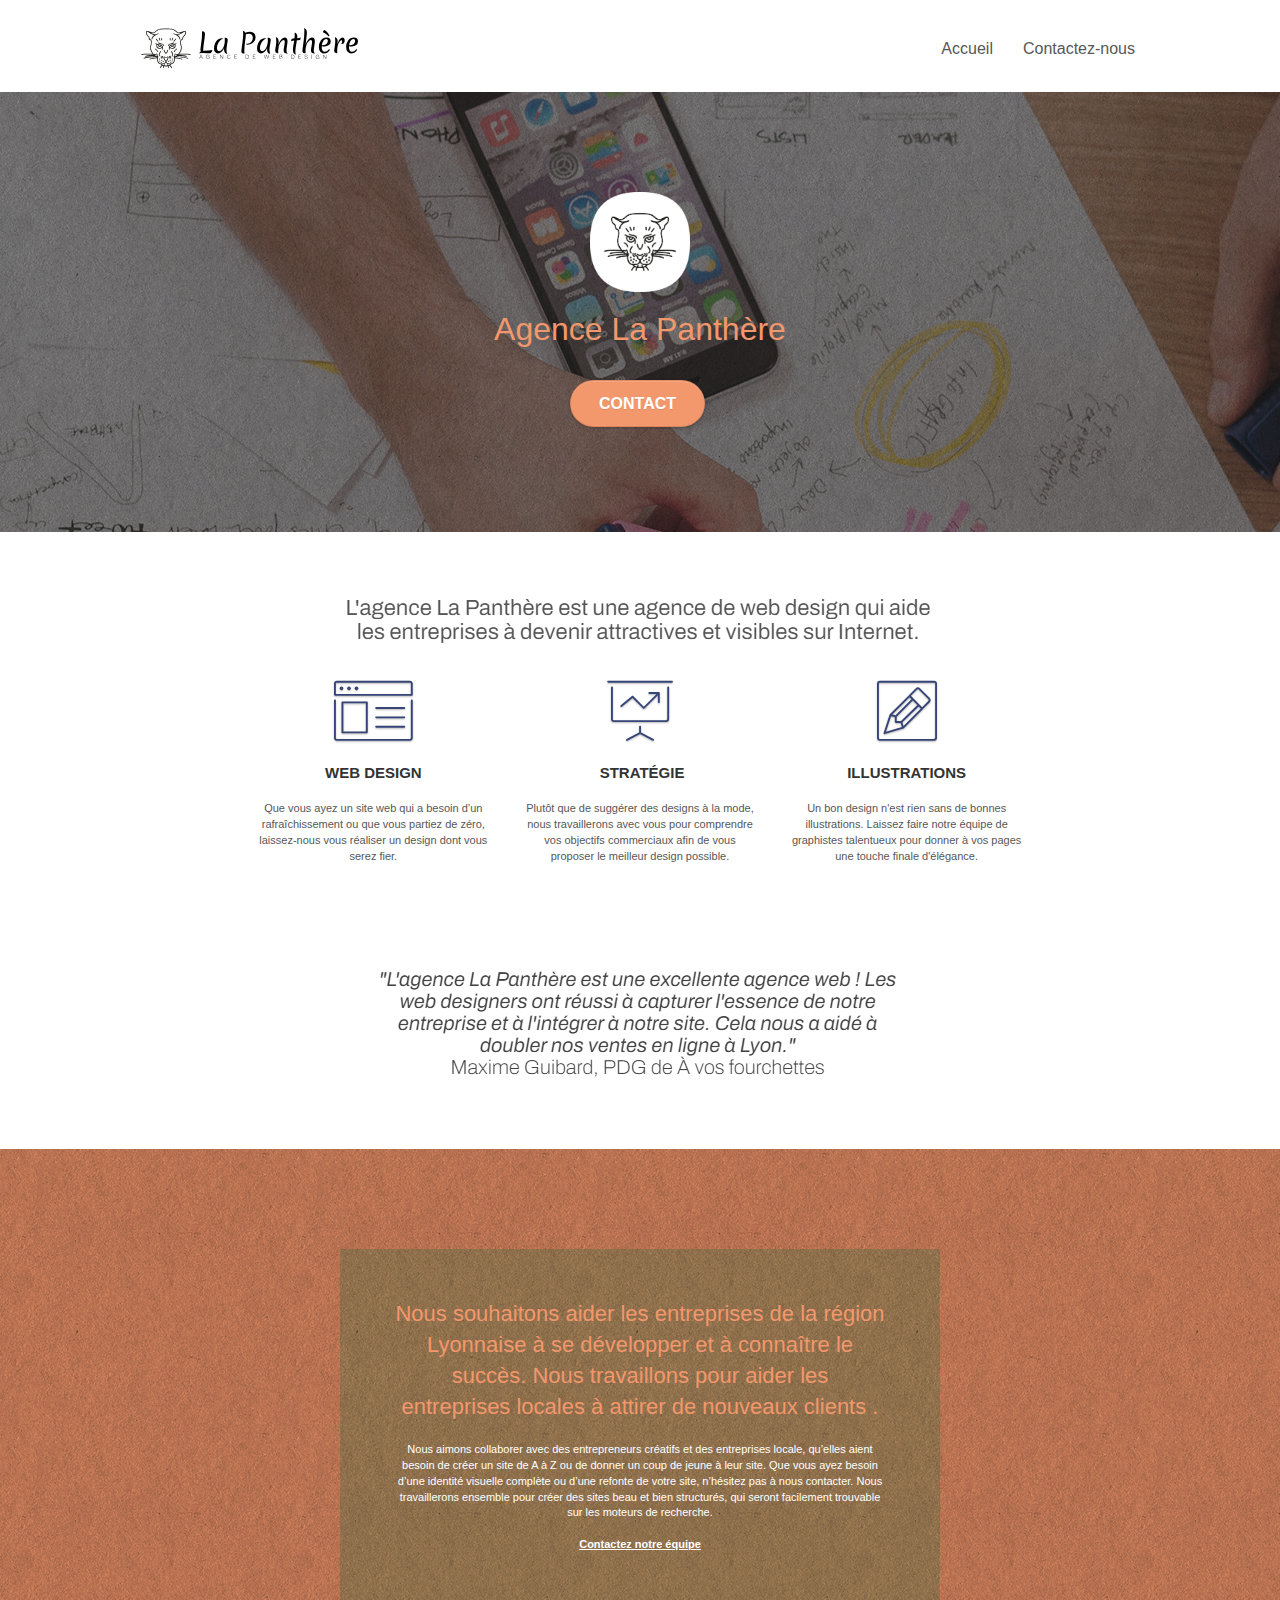
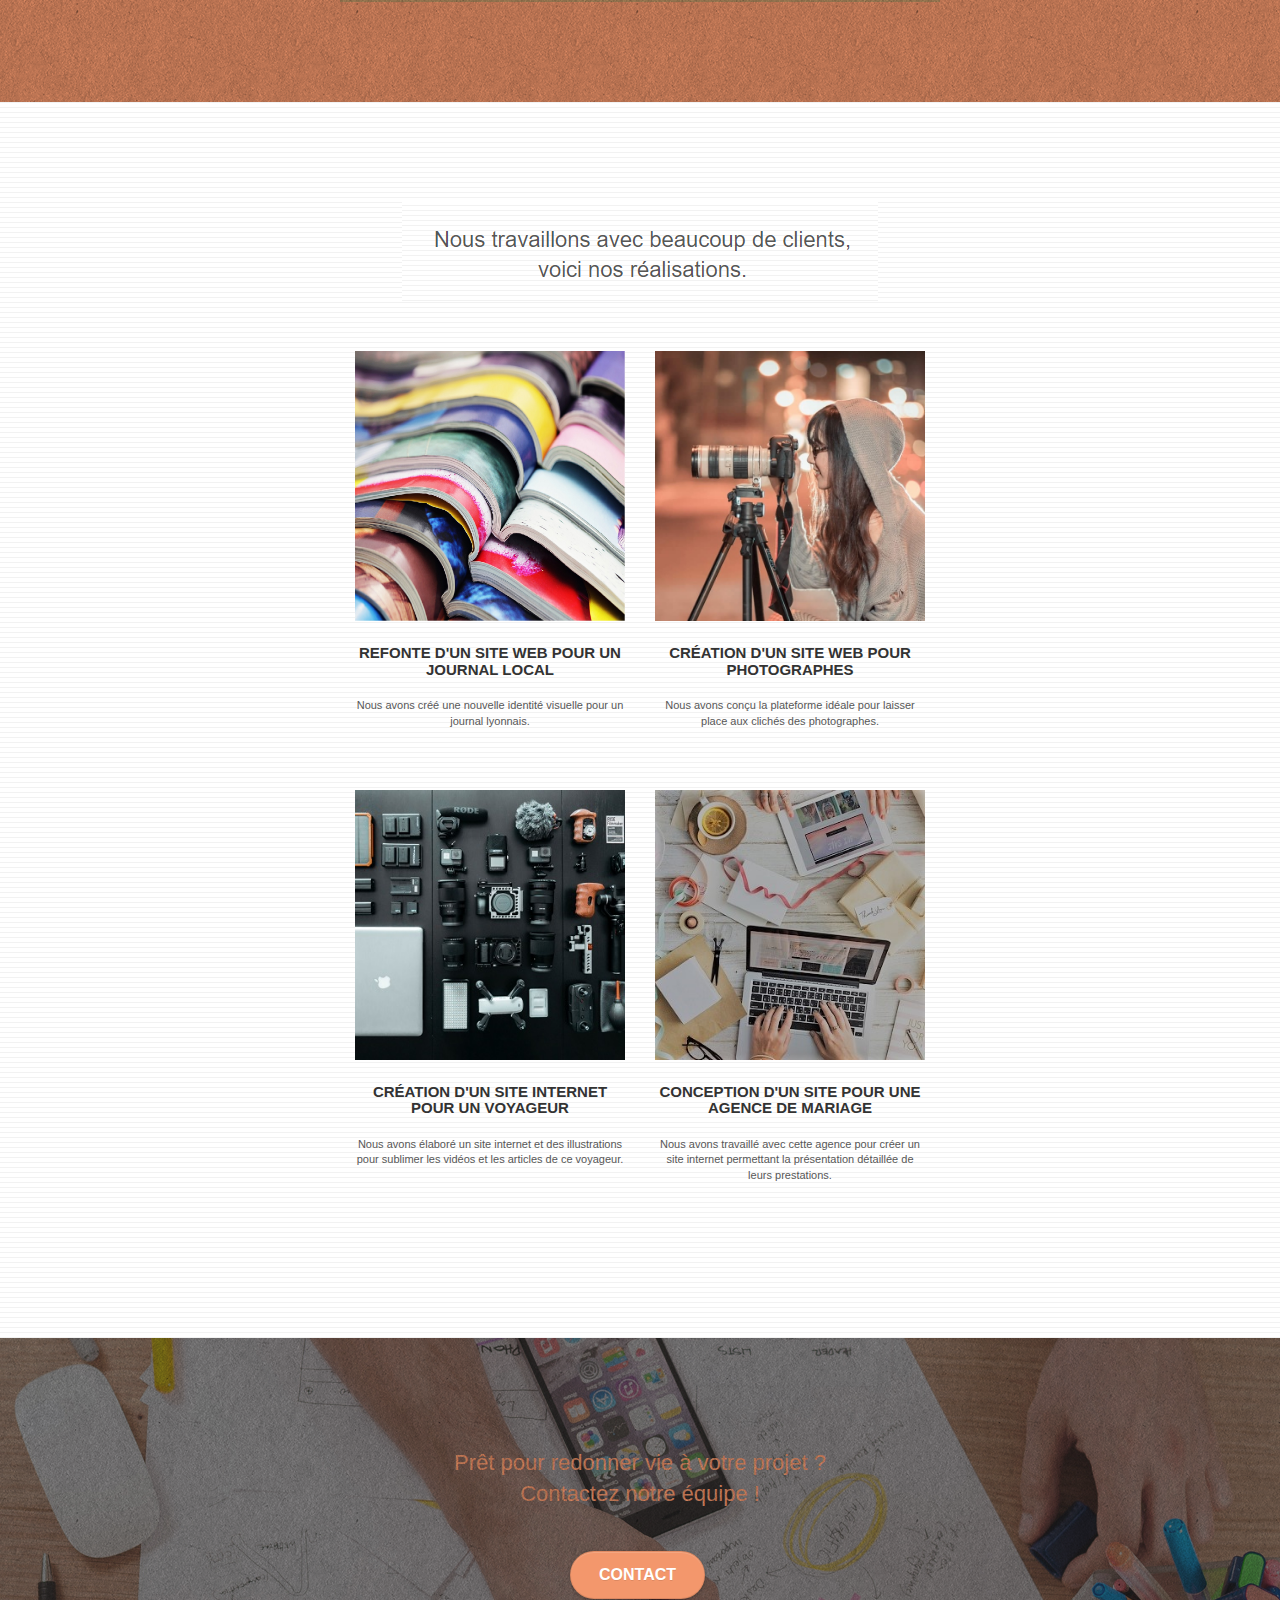
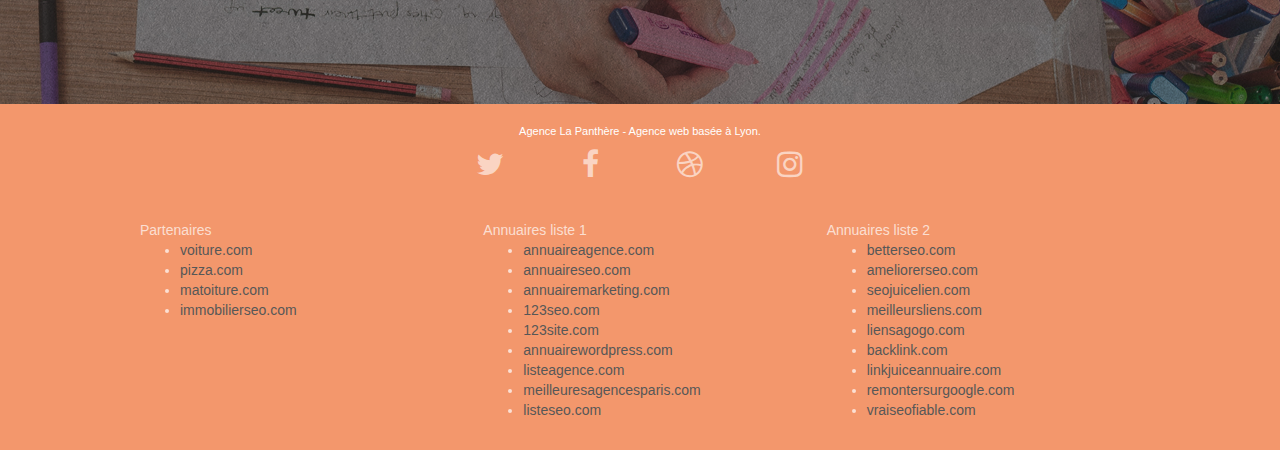
==== commit 3769d9bc: "début des optimisations SEO" ====
--- a/index.html
+++ b/index.html
@@ -1,10 +1,10 @@
 <!doctype html>
-<html lang="Default">
+<html lang="fr">
 <head>
     <meta charset="utf-8">
-    <meta name="keywords" content="seo, google, site web, site internet, agence design paris, agence design, agence design,agence design,agence design,agence design,agence design,agence design,agence design,agence design">
-    <meta name="description" content="">
+    <meta name="description" content="Découvrez comment l'agence de web design La Panthère, basée à Lyon, aide les entreprises à devenir attractives et visibles sur internet.">
     <meta name="viewport" content="width=device-width, initial-scale=1.0, viewport-fit=cover">
+	<meta name=”robots” content="index, follow">
     <link rel="shortcut icon" type="image/png" href="favicon.jpg">
     
 	<link rel="stylesheet" type="text/css" href="./css/bootstrap.css">
@@ -19,7 +19,7 @@
 	<script src="./js/jquery.touchSwipe.js" defer></script>
 	<script src="./js/gmaps.js"></script>
 
-    <title>.</title>
+    <title>Agence La Panthère - Agence web basée à Lyon</title>
 
     
 <!-- Analytics -->
@@ -37,9 +37,7 @@
 
 		<nav class="navbar row">
 			<div class="navbar-header">
-				<div class="keywords" style="color:#cccccc;font-size:1px;">Agence web à paris, stratégie web, web design, illustrations, design de site web, site web, web, internet, site internet, site</div>
 				<a class="navbar-brand" href="index.html"><img src="img/agence-la-panthere-monochrome.svg" alt="paris web design logo agence web meilleure agence" height="40" /></a>
-				<div class="keywords" style="color:#cccccc;font-size:1px;">Agence web à paris, stratégie web, web design, illustrations, design de site web, site web, web, internet, site internet, site</div>
 				<button id="nav-toggle" type="button" class="ui-navbar-toggle navbar-toggle" data-toggle="collapse" data-target=".navbar-1">
 					<span class="sr-only">Toggle navigation</span><span class="icon-bar"></span><span class="icon-bar"></span><span class="icon-bar"></span>
 				</button>
@@ -50,9 +48,7 @@
 						<a href="index.html">Accueil</a>
 					</li>
 					<li>
-					</li>
-					<li>
-						<a href="page2.html">page2 &gt;</a>
+						<a href="contact.html">Contactez-nous</a>
 					</li>
 				</ul>
 			</div>
@@ -71,7 +67,7 @@
 					Agence La Panthère
 				</h1>
 				<div class="text-center">
-					<a href="page2.html" class="btn btn-lg btn-clean btn-rd cta-hero btn-atomic-tangerine" id="cta-hero">Contact</a>
+					<a href="contact.html" class="btn btn-lg btn-clean btn-rd cta-hero btn-atomic-tangerine" id="cta-hero">Contact</a>
 				</div>
 			</div>
 		</div>
@@ -141,7 +137,7 @@
 					Nous souhaitons aider les entreprises de la région Lyonnaise à se développer et à connaître le succès. Nous travaillons pour aider les entreprises locales à attirer de nouveaux clients .<br>
 				</h2>
 				<p class="text-center white">
-					Nous aimons collaborer avec des entrepreneurs créatifs et des entreprises locale, qu’elles aient besoin de créer un site de A à Z ou de donner un coup de jeune à leur site. Que vous ayez besoin d’une identité visuelle complète ou d’une refonte de votre site, n’hésitez pas à nous contacter. Nous travaillerons ensemble pour créer des sites beau et bien structurés, qui seront facilement trouvable sur les moteurs de recherche. <br><br><a class="ltc-white bold-link" href="page2.html">Contactez notre équipe</a><br>
+					Nous aimons collaborer avec des entrepreneurs créatifs et des entreprises locale, qu’elles aient besoin de créer un site de A à Z ou de donner un coup de jeune à leur site. Que vous ayez besoin d’une identité visuelle complète ou d’une refonte de votre site, n’hésitez pas à nous contacter. Nous travaillerons ensemble pour créer des sites beau et bien structurés, qui seront facilement trouvable sur les moteurs de recherche. <br><br><a class="ltc-white bold-link" href="contact.html">Contactez notre équipe</a><br>
 				</p>
 			</div>
 		</div>
@@ -209,7 +205,7 @@
 				Prêt pour redonner vie à votre projet ?<br>Contactez notre équipe !
 			</h2>
 			<div class="col-sm-12 text-center">
-				<a href="page2.html" class="btn btn-atomic-tangerine btn-clean btn-rd btn-lg cta-hero">Contact</a>
+				<a href="contact.html" class="btn btn-atomic-tangerine btn-clean btn-rd btn-lg cta-hero">Contact</a>
 			</div>
 		</div>
 	</div>
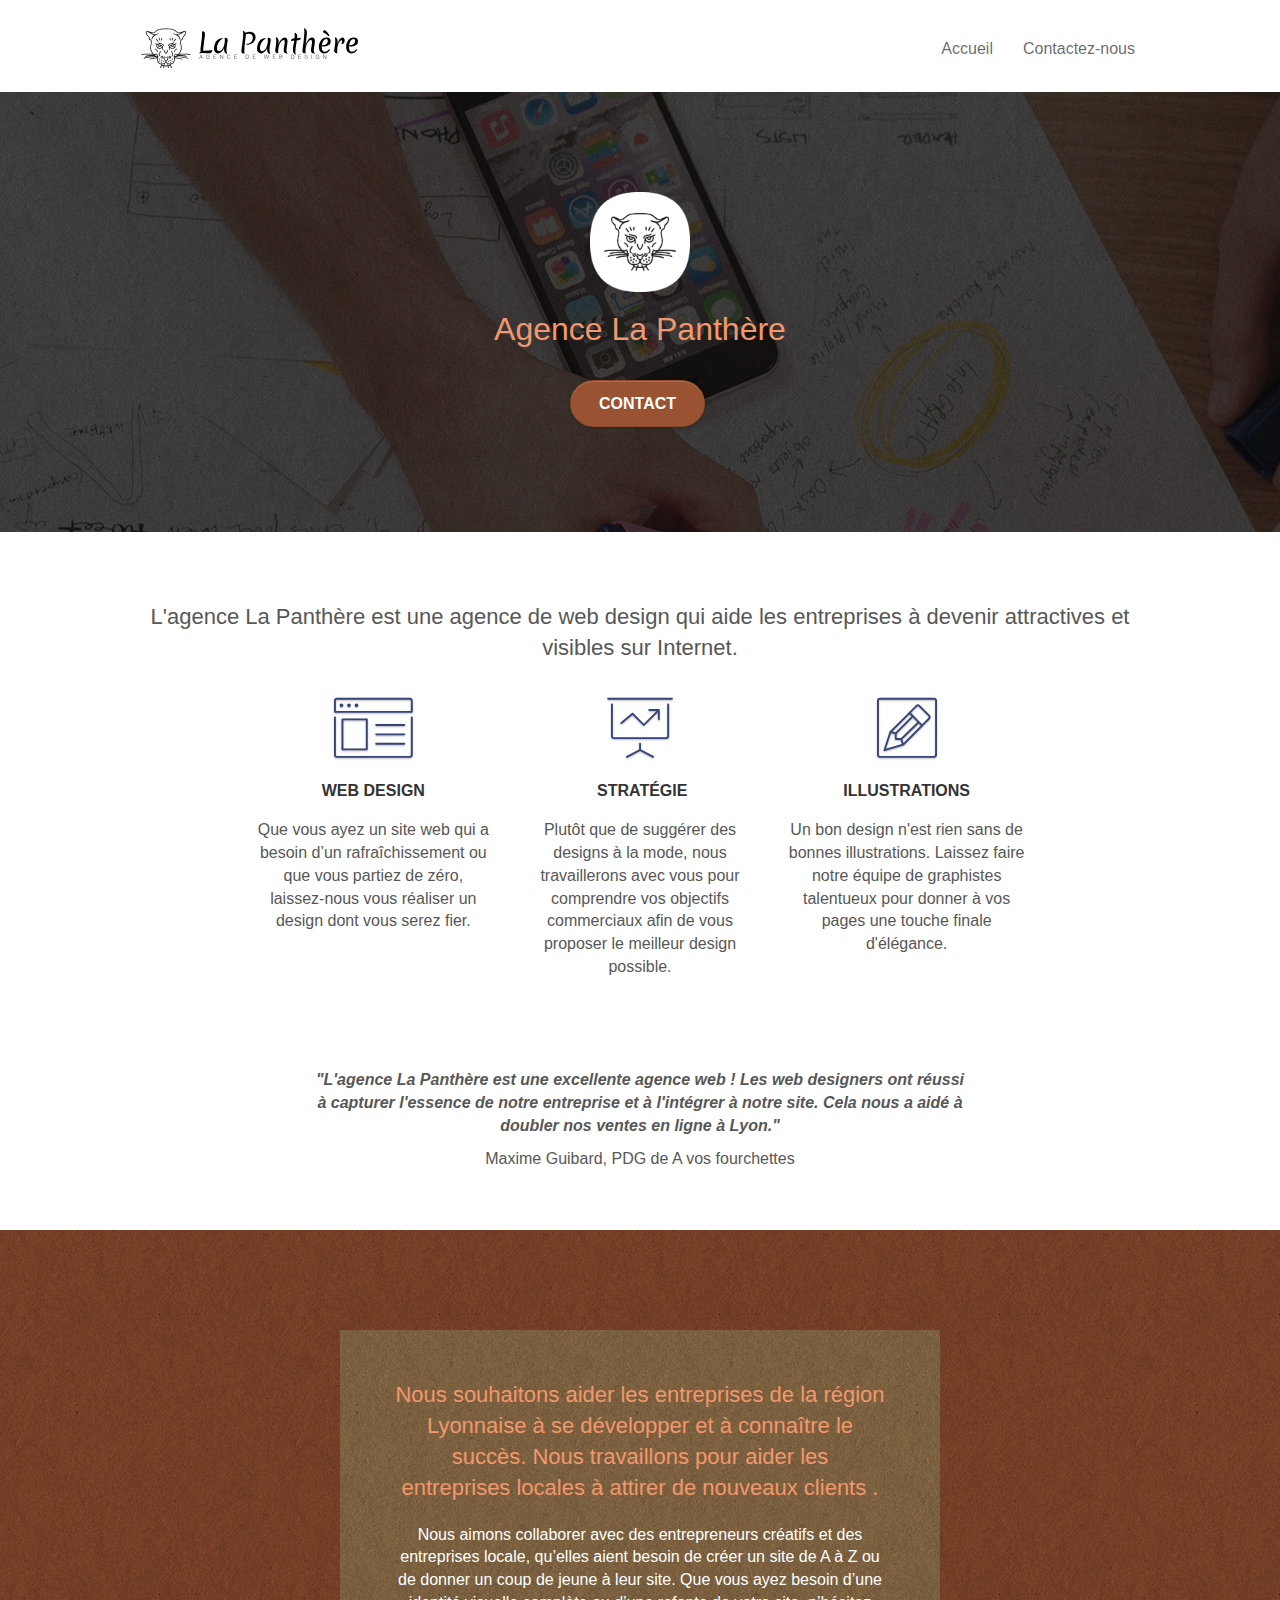
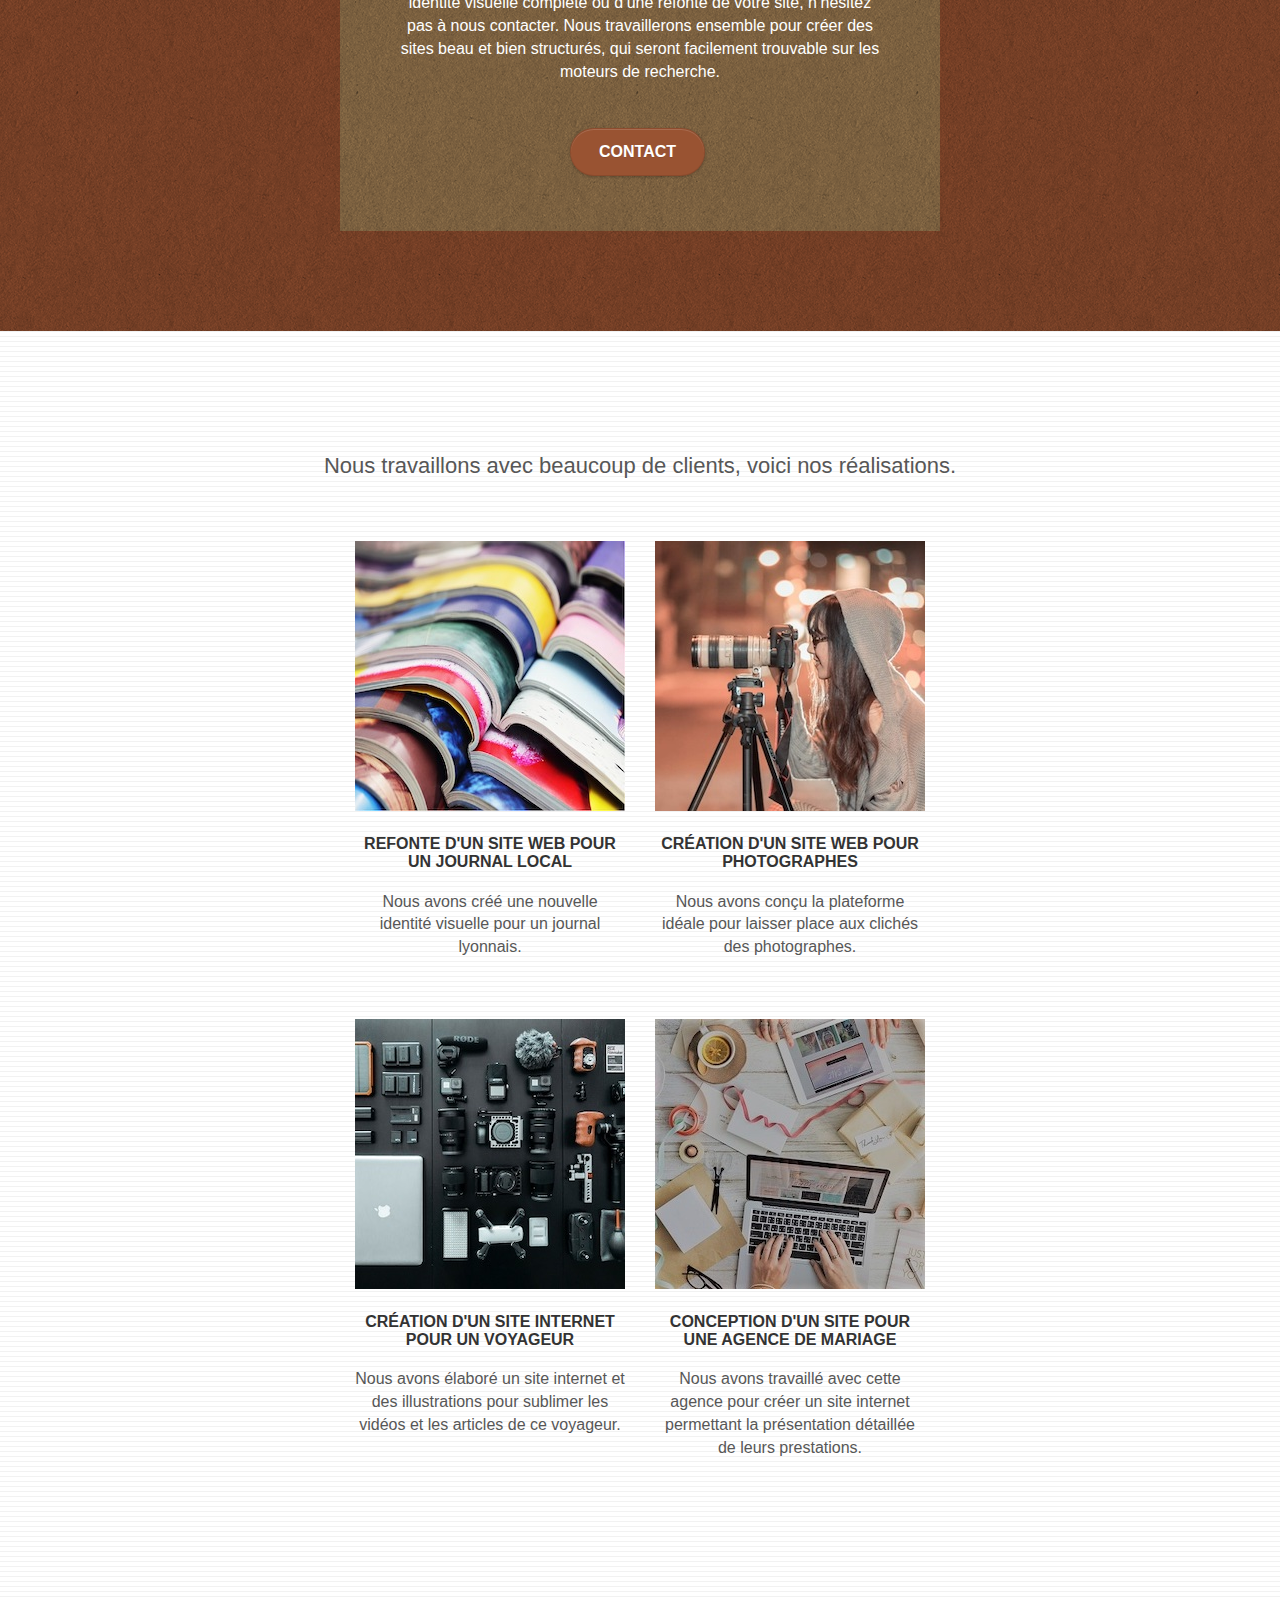
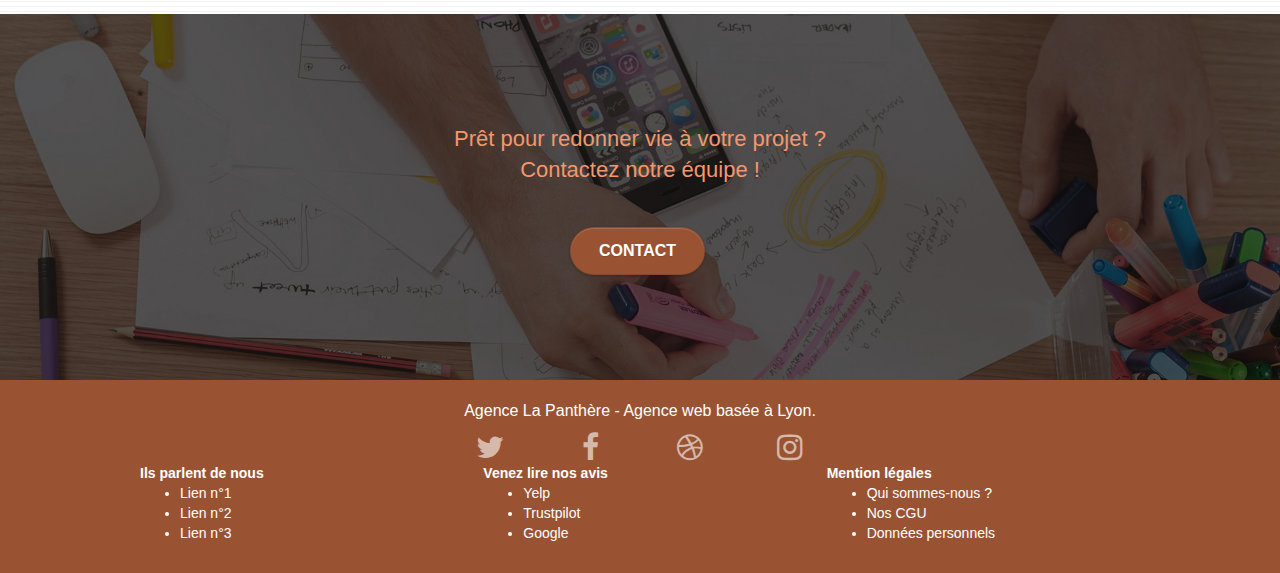
==== commit 125fb4a1: "Modifications accessibilités et SEO jour 2" ====
--- a/index.html
+++ b/index.html
@@ -29,7 +29,7 @@
 </head>
 <body>
 <!-- Principal conteneur -->
-<div class="page-container">
+<main class="page-container">
     
 <!-- bloc-0 -->
 <div class="bloc bgc-white l-bloc " id="bloc-0">
@@ -37,7 +37,7 @@
 
 		<nav class="navbar row">
 			<div class="navbar-header">
-				<a class="navbar-brand" href="index.html"><img src="img/agence-la-panthere-monochrome.svg" alt="paris web design logo agence web meilleure agence" height="40" /></a>
+				<a class="navbar-brand" href="index.html"><img src="img/agence-la-panthere-monochrome.svg" alt="Logo de l'Agence La Panthère représentant la tête d'une panthère vue de face avec le nom de l'agence" height="40" /></a>
 				<button id="nav-toggle" type="button" class="ui-navbar-toggle navbar-toggle" data-toggle="collapse" data-target=".navbar-1">
 					<span class="sr-only">Toggle navigation</span><span class="icon-bar"></span><span class="icon-bar"></span><span class="icon-bar"></span>
 				</button>
@@ -62,12 +62,12 @@
 	<div class="container bloc-lg">
 		<div class="row tight-width-whitespace">
 			<div class="col-sm-12">
-				<img src="img/logo.png" class="center-block image-resize-mode" width="100" alt="Agence La Panthère, agence web paris, création logo paris" />
+				<img src="img/logo.png" class="center-block image-resize-mode" width="100" alt="Logo de l'Agence La Panthère représentant la tête d'une panthère vue de face." />
 				<h1 class="text-center hero-bloc-text tc-white ">
 					Agence La Panthère
 				</h1>
 				<div class="text-center">
-					<a href="contact.html" class="btn btn-lg btn-clean btn-rd cta-hero btn-atomic-tangerine" id="cta-hero">Contact</a>
+					<a href="contact.html" class="btn btn-lg btn-clean btn-rd cta-hero btn-atomic-tangerine">Contact</a>
 				</div>
 			</div>
 		</div>
@@ -80,7 +80,7 @@
 	<div class="container bloc-md">
 		<div class="row">
 			<div class="col-sm-12 text-center">
-				<img alt="agence web, agence web paris, web design paris, stratégie web" src="img/title.png" />
+				<h2>L'agence La Panthère est une agence de web design qui aide les entreprises à devenir attractives et visibles sur Internet.</h2>
 			</div>
 		</div>
 		<div class="row voffset-lg med-width-whitespace">
@@ -120,8 +120,8 @@
 		</div>
 		<div class="row voffset-lg voffset">
 			<div class="col-xs-12 col-md-8 col-md-offset-2 text-center">
-				<img alt="agence web, agence web paris, web design paris, stratégie web" src="img/citation.png" />
-
+				<p class="citation">"L'agence La Panthère est une excellente agence web ! Les web designers ont réussi à capturer l'essence de notre entreprise et à l'intégrer à notre site. Cela nous a aidé à doubler nos ventes en ligne à Lyon."</p>
+				<p>Maxime Guibard, PDG de A vos fourchettes</p>
 			</div>
 		</div>
 	</div>
@@ -137,7 +137,7 @@
 					Nous souhaitons aider les entreprises de la région Lyonnaise à se développer et à connaître le succès. Nous travaillons pour aider les entreprises locales à attirer de nouveaux clients .<br>
 				</h2>
 				<p class="text-center white">
-					Nous aimons collaborer avec des entrepreneurs créatifs et des entreprises locale, qu’elles aient besoin de créer un site de A à Z ou de donner un coup de jeune à leur site. Que vous ayez besoin d’une identité visuelle complète ou d’une refonte de votre site, n’hésitez pas à nous contacter. Nous travaillerons ensemble pour créer des sites beau et bien structurés, qui seront facilement trouvable sur les moteurs de recherche. <br><br><a class="ltc-white bold-link" href="contact.html">Contactez notre équipe</a><br>
+					Nous aimons collaborer avec des entrepreneurs créatifs et des entreprises locale, qu’elles aient besoin de créer un site de A à Z ou de donner un coup de jeune à leur site. Que vous ayez besoin d’une identité visuelle complète ou d’une refonte de votre site, n’hésitez pas à nous contacter. Nous travaillerons ensemble pour créer des sites beau et bien structurés, qui seront facilement trouvable sur les moteurs de recherche. <br><br><a href="contact.html" class="btn btn-lg btn-clean btn-rd cta-hero btn-atomic-tangerine">Contact</a><br>
 				</p>
 			</div>
 		</div>
@@ -150,12 +150,12 @@
 	<div class="container bloc-lg">
 		<div class="row">
 			<div class="col-sm-12 text-center">
-				<img alt="agence web, agence web paris, web design paris, stratégie web" src="img/title2.png" />
+				<h2>Nous travaillons avec beaucoup de clients, voici nos réalisations.</h2>
 			</div>
 		</div>
 		<div class="row tight-width-whitespace portfolio-row">
 			<div class="col-sm-6">
-				<a href="#" data-lightbox="img/1.jpg" data-gallery-id="gallery-1" data-caption="Refonte d'un site web pour un journal local" data-frame="snapshot-lb"><img src="img/1.jpg" alt="paris web design logo agence web meilleure agence et refonte site web journal" class="img-responsive portfolio-thumb" /></a>
+				<a href="#" data-lightbox="img/1.jpg" data-gallery-id="gallery-1" data-caption="Refonte d'un site web pour un journal local" data-frame="snapshot-lb"><img src="img/1.jpg" alt="Plusieurs magazines sont empilés les uns sur les autres." class="img-responsive portfolio-thumb" /></a>
 				<h3 class="mg-md text-center">
 					Refonte d'un site web pour un journal local
 				</h3>
@@ -164,7 +164,7 @@
 				</p>
 			</div>
 			<div class="col-sm-6">
-				<a href="#" data-lightbox="img/2.jpg" data-gallery-id="gallery-1" data-caption="Création d'un site web pour photographes" data-frame="snapshot-lb"><img src="img/2.jpg" class="img-responsive portfolio-thumb" alt="paris web design logo agence web meilleure agence, Création d'un site web pour photographes" /></a>
+				<a href="#" data-lightbox="img/2.jpg" data-gallery-id="gallery-1" data-caption="Création d'un site web pour photographes" data-frame="snapshot-lb"><img src="img/2.jpg" class="img-responsive portfolio-thumb" alt="Photographe prenant une photo urbaine de nuit avec un appareil sur trépied." /></a>
 				<h3 class="mg-md text-center">
 					Création d'un site web pour photographes
 				</h3>
@@ -175,7 +175,7 @@
 		</div>
 		<div class="row tight-width-whitespace portfolio-row">
 			<div class="col-sm-6">
-				<a href="#" data-lightbox="img/3.bmp" data-gallery-id="gallery-1" data-caption="Création d'un site internet pour un voyageur" data-frame="snapshot-lb"><img src="img/3.bmp" class="img-responsive portfolio-thumb" alt="paris web design logo agence web meilleure agence, Création d'un site web pour voyageur"/></a>
+				<a href="#" data-lightbox="img/3.jpg" data-gallery-id="gallery-1" data-caption="Création d'un site internet pour un voyageur" data-frame="snapshot-lb"><img src="img/3.jpg" class="img-responsive portfolio-thumb" alt="Table remplie de matériel lié à la photographie dont un ordinateur, des objectifs, un drone."/></a>
 				<h3 class="mg-md text-center">
 					Création d'un site internet pour un voyageur
 				</h3>
@@ -184,7 +184,7 @@
 				</p>
 			</div>
 			<div class="col-sm-6">
-				<a href="#" data-lightbox="img/4.bmp" data-gallery-id="gallery-1" data-caption="Conception d'un site pour une agence de mariage" data-frame="snapshot-lb"><img src="img/4.bmp" class="img-responsive portfolio-thumb" alt="paris web design logo agence web meilleure agence, Création d'un site web pour agence de mariage" /></a>
+				<a href="#" data-lightbox="img/4.jpg" data-gallery-id="gallery-1" data-caption="Conception d'un site pour une agence de mariage" data-frame="snapshot-lb"><img src="img/4.jpg" class="img-responsive portfolio-thumb" alt="Mains d'un personne travaillant sur un ordinateur en face des mains d'une autre personne sur une tablette au milieu d'une table couverte de matériel créatif comme des ciseaux et du papier." /></a>
 				<h3 class="mg-md text-center">
 					Conception d'un site pour une agence de mariage
 				</h3>
@@ -198,7 +198,7 @@
 <!-- bloc-4-portfolio END -->
 
 <!-- bloc-5-cta -->
-<div class="bloc bgc-dark-slate-blue bg-banniere d-bloc bloc-bg-texture texture-paper" id="bloc-5-cta">
+<div class="bloc bgc-dark-slate-blue bg-banniere d-bloc bloc-bg-texture" id="bloc-5-cta">
 	<div class="container bloc-lg">
 		<div class="row">
 			<h2 class="mg-md text-center tc-white">
@@ -213,6 +213,7 @@
 <!-- bloc-5-cta END -->
 
 <!-- Footer - bloc-8 -->
+<footer>
 <div class="bloc bgc-atomic-tangerine d-bloc" id="bloc-8">
 	<div class="container bloc-sm">
 		<div class="row">
@@ -223,62 +224,48 @@
 				<div class="row row-no-gutters social">
 					<div class="col-sm-3">
 						<div class="text-center">
-							<a class="social" href="index.html"><span class="fa fa-twitter icon-md"></span></a>
-						</div>
-					</div>
-					<div class="col-sm-3">
-						<div class="text-center">
-							<a class="social" href="index.html"><span class="fa fa-facebook icon-md"></span></a>
-						</div>
-					</div>
-					<div class="col-sm-3">
-						<div class="text-center">
-							<a class="social" href="index.html"><span class="fa fa-dribbble icon-md"></span></a>
-						</div>
-					</div>
-					<div class="col-sm-3">
-						<div class="text-center">
-							<a class="social" href="index.html"><span class="fa fa-instagram icon-md"></span></a>
-						</div>
-					</div>
-					<div class="keywords" style="color:#F3976C;">Agence web à paris, stratégie web, web design, illustrations, design de site web, site web, web, internet, site internet, site</div>
+							<a class="social" href="index.html" aria-label="Twitter"><span class="fa fa-twitter icon-md"></span></a>
+						</div>
+					</div>
+					<div class="col-sm-3">
+						<div class="text-center">
+							<a class="social" href="index.html" aria-label="Facebook"><span class="fa fa-facebook icon-md"></span></a>
+						</div>
+					</div>
+					<div class="col-sm-3">
+						<div class="text-center">
+							<a class="social" href="index.html" aria-label="Dribble"><span class="fa fa-dribbble icon-md"></span></a>
+						</div>
+					</div>
+					<div class="col-sm-3">
+						<div class="text-center">
+							<a class="social" href="index.html" aria-label="Instagram"><span class="fa fa-instagram icon-md"></span></a>
+						</div>
+					</div>
 				</div>
 				<div class="row">
-					<div class="col-sm-4">
-						Partenaires
+					<div class="col-sm-4 bold">
+						Ils parlent de nous
 							<ul>
-								<li><a href="voiture.com">voiture.com</a></li>
-								<li><a href="pizza.com">pizza.com</a></li>
-								<li><a href="matoiture.com">matoiture.com</a></li>
-								<li><a href="immobilierseo.com">immobilierseo.com</a></li>
+								<li><a href=# class="white-link">Lien n°1</a></li>
+								<li><a href=# class="white-link">Lien n°2</a></li>
+								<li><a href=# class="white-link">Lien n°3</a></li>
 							</ul>		
 					</div>
-					<div class="col-sm-4">
-						Annuaires liste 1
+					<div class="col-sm-4 bold">
+						Venez lire nos avis
 						<ul>
-							<li><a href="annuaireagence.com">annuaireagence.com</a></li>
-							<li><a href="annuaireseo.com">annuaireseo.com</a></li>
-							<li><a href="annuairemarketing.com">annuairemarketing.com</a></li>
-							<li><a href="123seoture.com">123seo.com</a></li>
-							<li><a href="123site.com">123site.com</a></li>
-							<li><a href="annuairewordpress.com">annuairewordpress.com</a></li>
-							<li><a href="listeagence.com">listeagence.com</a></li>
-							<li><a href="meilleuresagencesparis.com">meilleuresagencesparis.com</a></li>
-							<li><a href="listeseo.com">listeseo.com</a></li>
+							<li><a href=# class="white-link">Yelp</a></li>
+							<li><a href=# class="white-link">Trustpilot</a></li>
+							<li><a href=# class="white-link">Google</a></li>
 						</ul>
 					</div>
-					<div class="col-sm-4">
-						Annuaires liste 2
+					<div class="col-sm-4 bold">
+						Mention légales
 						<ul>
-							<li><a href="betterseo.com">betterseo.com</a></li>
-							<li><a href="ameliorerseo.com">ameliorerseo.com</a></li>
-							<li><a href="seojuicelien.com">seojuicelien.com</a></li>
-							<li><a href="meilleursliens.com">meilleursliens.com</a></li>
-							<li><a href="liensagogo.com">liensagogo.com</a></li>
-							<li><a href="backlink.com">backlink.com</a></li>
-							<li><a href="linkjuiceannuaire.com">linkjuiceannuaire.com</a></li>
-							<li><a href="remontersurgoogle.com">remontersurgoogle.com</a></li>
-							<li><a href="vraiseofiable.com">vraiseofiable.com</a></li>
+							<li><a href=# class="white-link">Qui sommes-nous ?</a></li>
+							<li><a href=# class="white-link">Nos CGU</a></li>
+							<li><a href=# class="white-link">Données personnels</a></li>
 						</ul>
 					</div>
 				</div>
@@ -287,8 +274,8 @@
 	</div>
 </div>
 <!-- Footer - bloc-8 END -->
-
-</div>
+</footer>
+</main>
 <!-- Principal conteneur END -->
     
 
--- a/style.css
+++ b/style.css
@@ -100,7 +100,7 @@
 }
 
 .d-bloc {
-    color: rgba(255, 255, 255, .7);
+    color: rgba(255, 255, 255, 1);
 }
 
 .d-bloc button:hover {
@@ -651,7 +651,7 @@
 a {
     font-family: "helvetica";
     font-weight: 400;
-    color: #575757!important;
+    color: #575757;
 }
 
 .container {
@@ -677,7 +677,7 @@
 }
 
 p {
-    font-size: 11px;
+    font-size: 16px;
 }
 
 .tight-width-whitespace {
@@ -710,7 +710,7 @@
 }
 
 h3 {
-    font-size: 15px;
+    font-size: 16px;
     text-transform: uppercase;
     font-weight: 700;
     color: #333333!important;
@@ -730,6 +730,11 @@
     color: #333333!important;
 }
 
+.citation {
+    font-weight: 700;
+    font-style: italic;
+}
+
 .icons {
     margin-bottom: 14px;
     margin-top: 24px;
@@ -757,6 +762,14 @@
     padding: 40px 40px 40px 40px;
 }
 
+.bold {
+    font-weight: 700;
+}
+
+.white-link {
+    color: #FFFFFF;
+}
+
 .bold-link {
     font-weight: 900;
     text-decoration: underline!important;
@@ -771,7 +784,7 @@
 }
 
 .bgc-atomic-tangerine {
-    background-color: #F3976C;
+    background-color: #995332;
 }
 
 .tc-white {
@@ -779,7 +792,7 @@
 }
 
 .btn-atomic-tangerine {
-    background: #F3976C;
+    background: #995332;
     color: #FFFFFF!important;
 }
 
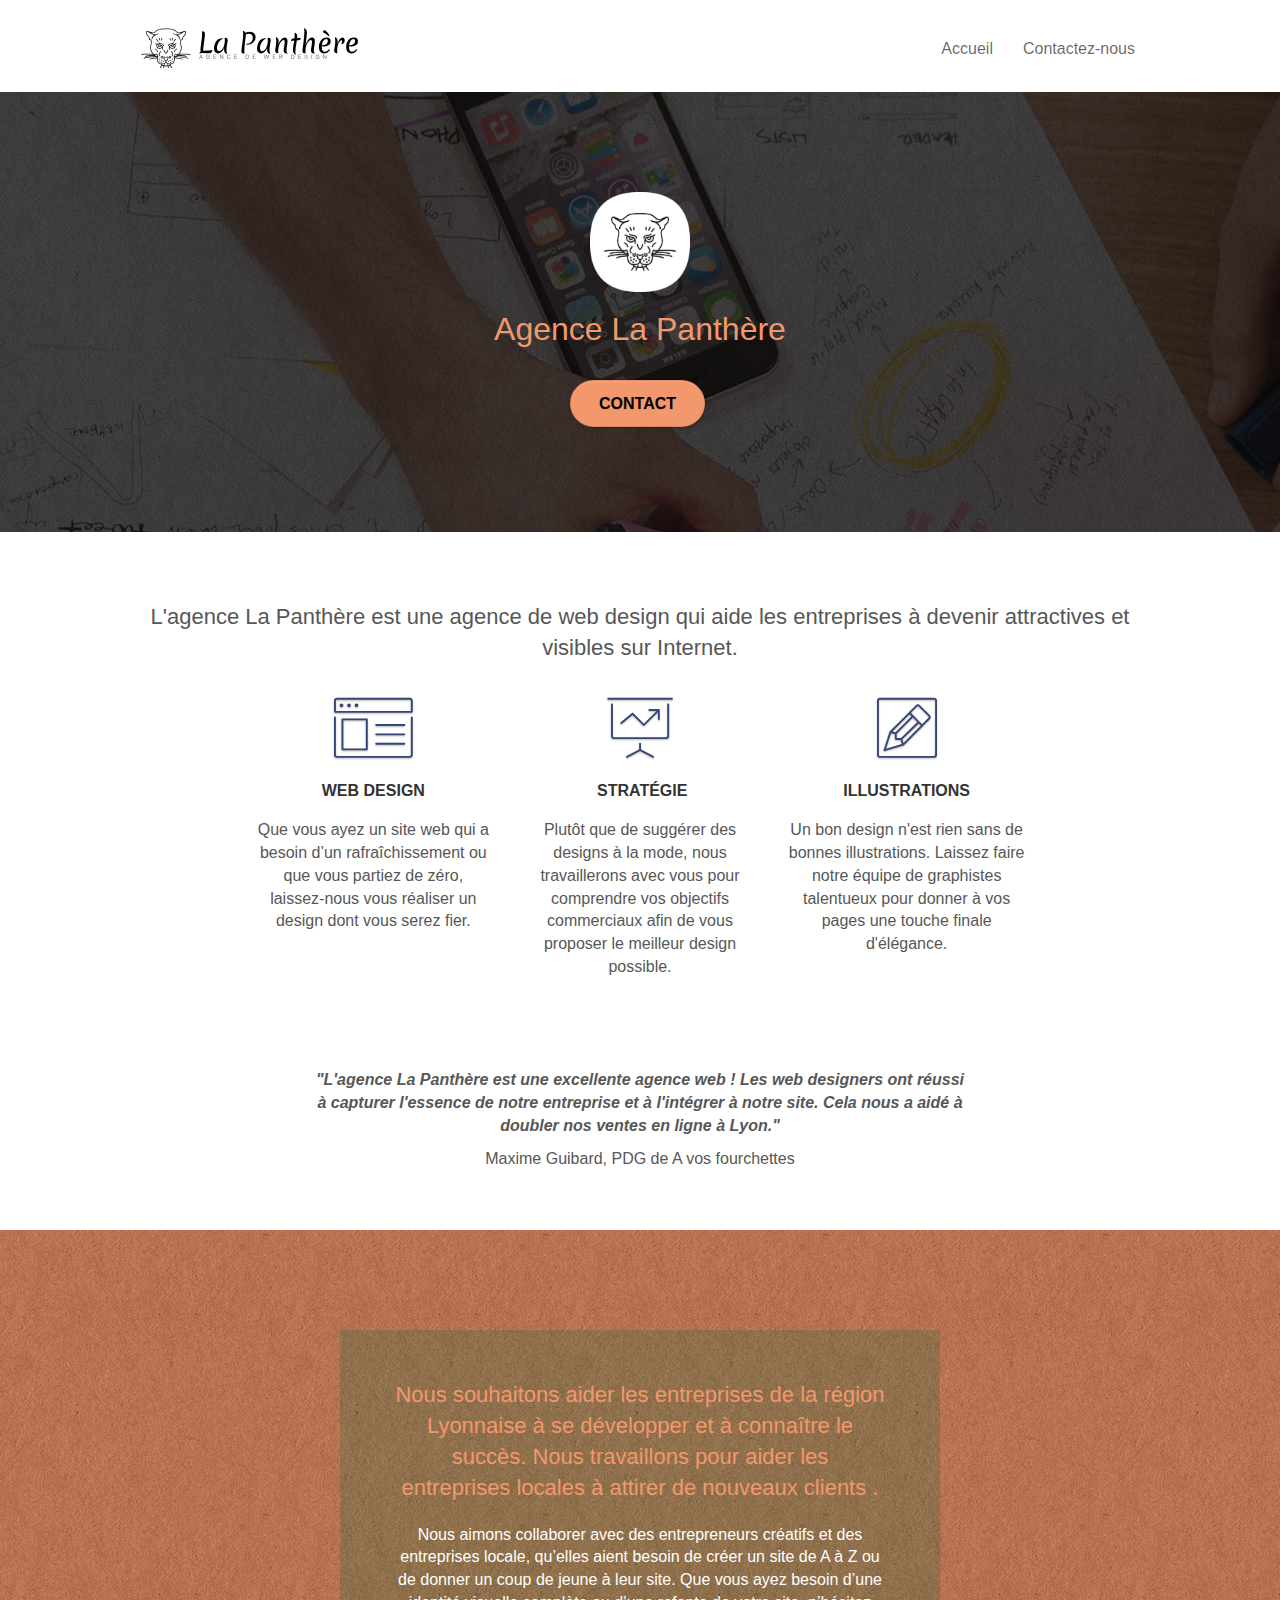
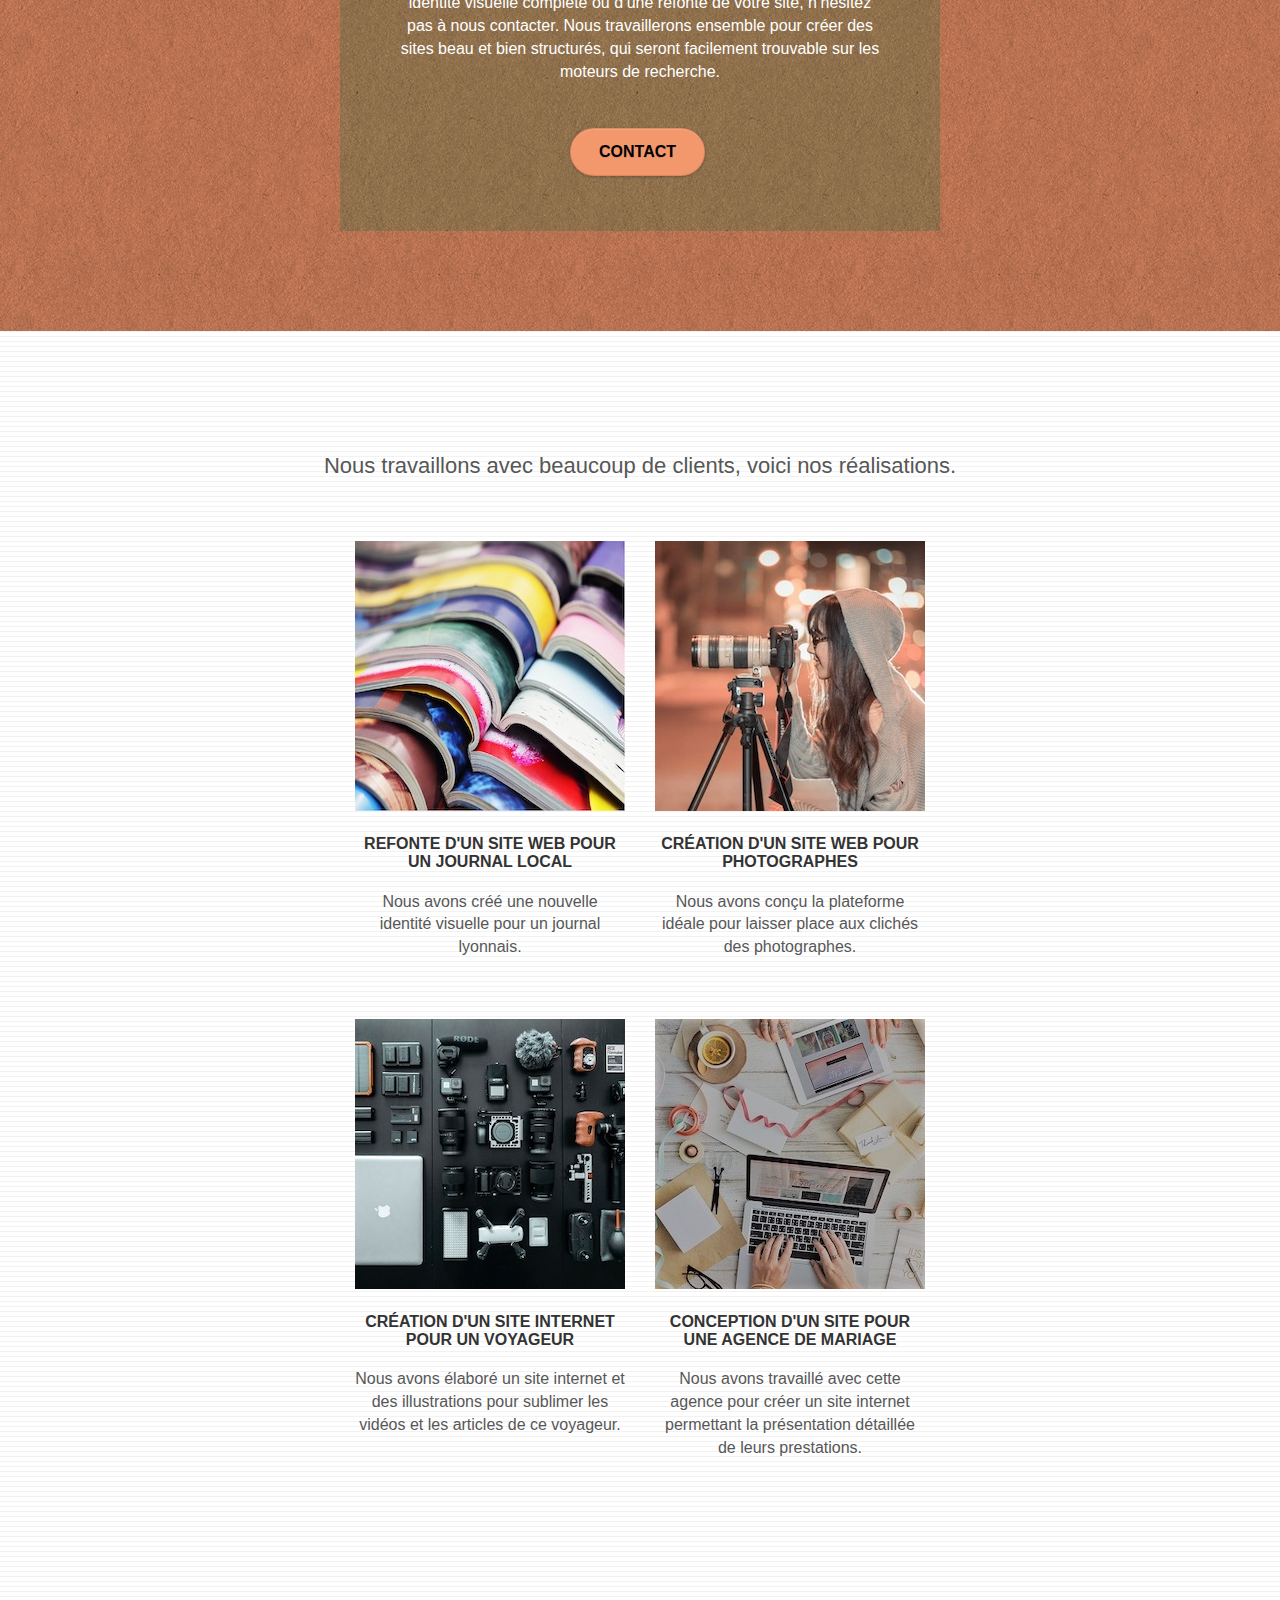
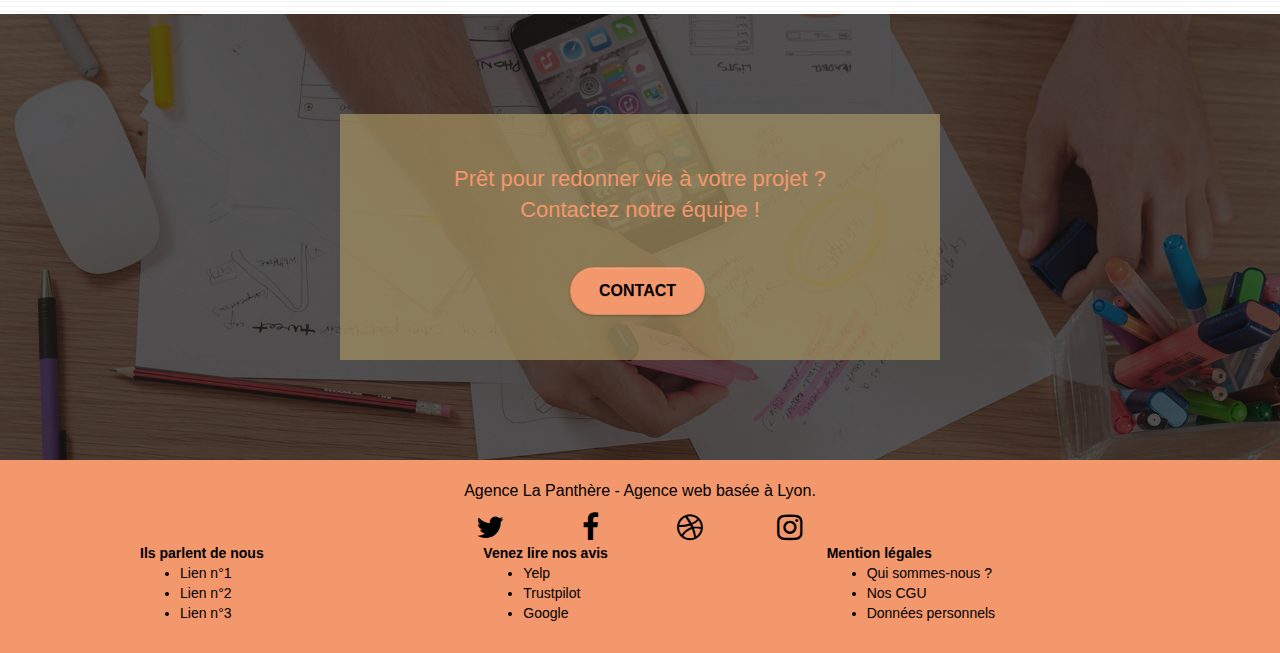
==== commit e34ecab9: "retour à la couleur d'origine" ====
--- a/index.html
+++ b/index.html
@@ -184,7 +184,7 @@
 				</p>
 			</div>
 			<div class="col-sm-6">
-				<a href="#" data-lightbox="img/4.jpg" data-gallery-id="gallery-1" data-caption="Conception d'un site pour une agence de mariage" data-frame="snapshot-lb"><img src="img/4.jpg" class="img-responsive portfolio-thumb" alt="Mains d'un personne travaillant sur un ordinateur en face des mains d'une autre personne sur une tablette au milieu d'une table couverte de matériel créatif comme des ciseaux et du papier." /></a>
+				<a href="#" data-lightbox="img/4.jpg" data-gallery-id="gallery-1" data-caption="Conception d'un site pour une agence de mariage" data-frame="snapshot-lb"><img src="img/4.jpg" class="img-responsive portfolio-thumb" alt="table couverte de matériel créatif, un ordinateur et une tablette avec des mains travaillant dessus" /></a>
 				<h3 class="mg-md text-center">
 					Conception d'un site pour une agence de mariage
 				</h3>
@@ -200,7 +200,7 @@
 <!-- bloc-5-cta -->
 <div class="bloc bgc-dark-slate-blue bg-banniere d-bloc bloc-bg-texture" id="bloc-5-cta">
 	<div class="container bloc-lg">
-		<div class="row">
+		<div class="row black-background tight-width-whitespace">
 			<h2 class="mg-md text-center tc-white">
 				Prêt pour redonner vie à votre projet ?<br>Contactez notre équipe !
 			</h2>
@@ -218,28 +218,28 @@
 	<div class="container bloc-sm">
 		<div class="row">
 			<div class="col-sm-12">
-				<p class="text-center white">
+				<p class="text-center black">
 					Agence La Panthère - Agence web basée à Lyon.<br>
 				</p>
 				<div class="row row-no-gutters social">
 					<div class="col-sm-3">
 						<div class="text-center">
-							<a class="social" href="index.html" aria-label="Twitter"><span class="fa fa-twitter icon-md"></span></a>
-						</div>
-					</div>
-					<div class="col-sm-3">
-						<div class="text-center">
-							<a class="social" href="index.html" aria-label="Facebook"><span class="fa fa-facebook icon-md"></span></a>
-						</div>
-					</div>
-					<div class="col-sm-3">
-						<div class="text-center">
-							<a class="social" href="index.html" aria-label="Dribble"><span class="fa fa-dribbble icon-md"></span></a>
-						</div>
-					</div>
-					<div class="col-sm-3">
-						<div class="text-center">
-							<a class="social" href="index.html" aria-label="Instagram"><span class="fa fa-instagram icon-md"></span></a>
+							<a class="social" href="twitter.com" aria-label="Twitter"><span class="fa fa-twitter icon-md"></span></a>
+						</div>
+					</div>
+					<div class="col-sm-3">
+						<div class="text-center">
+							<a class="social" href="facebook.com" aria-label="Facebook"><span class="fa fa-facebook icon-md"></span></a>
+						</div>
+					</div>
+					<div class="col-sm-3">
+						<div class="text-center">
+							<a class="social" href="dribble.com" aria-label="Dribble"><span class="fa fa-dribbble icon-md"></span></a>
+						</div>
+					</div>
+					<div class="col-sm-3">
+						<div class="text-center">
+							<a class="social" href="instagram.com" aria-label="Instagram"><span class="fa fa-instagram icon-md"></span></a>
 						</div>
 					</div>
 				</div>
--- a/style.css
+++ b/style.css
@@ -100,11 +100,11 @@
 }
 
 .d-bloc {
-    color: rgba(255, 255, 255, 1);
+    color: #000000;
 }
 
 .d-bloc button:hover {
-    color: rgba(255, 255, 255, .9);
+    color: #000000;
 }
 
 .d-bloc .icon-round,
@@ -133,7 +133,7 @@
 .d-bloc h5 a,
 .d-bloc h6 a,
 .d-bloc p a {
-    color: rgba(255, 255, 255, .6);
+    color: rgba(0, 0, 0, 1);
 }
 
 .d-bloc .a-btn:hover,
@@ -150,7 +150,7 @@
 .d-bloc h5 a:hover,
 .d-bloc h6 a:hover,
 .d-bloc p a:hover {
-    color: rgba(255, 255, 255, 1);
+    color: rgb(0, 0, 0, 0.6);
 }
 
 .d-bloc .navbar-toggle .icon-bar {
@@ -744,6 +744,10 @@
     color: #FFFFFF!important;
 }
 
+.black {
+    color: #000000;
+}
+
 .portfolio-thumb {
     margin-bottom: 24px;
 }
@@ -767,7 +771,7 @@
 }
 
 .white-link {
-    color: #FFFFFF;
+    color: #000000;
 }
 
 .bold-link {
@@ -784,7 +788,7 @@
 }
 
 .bgc-atomic-tangerine {
-    background-color: #995332;
+    background-color: #F3976C;
 }
 
 .tc-white {
@@ -792,13 +796,13 @@
 }
 
 .btn-atomic-tangerine {
-    background: #995332;
-    color: #FFFFFF!important;
+    background: #F3976C;
+    color: #000000!important;
 }
 
 .btn-atomic-tangerine:hover {
     background: #c27956!important;
-    color: #FFFFFF!important;
+    color: #000000!important;
 }
 
 .ltc-white {
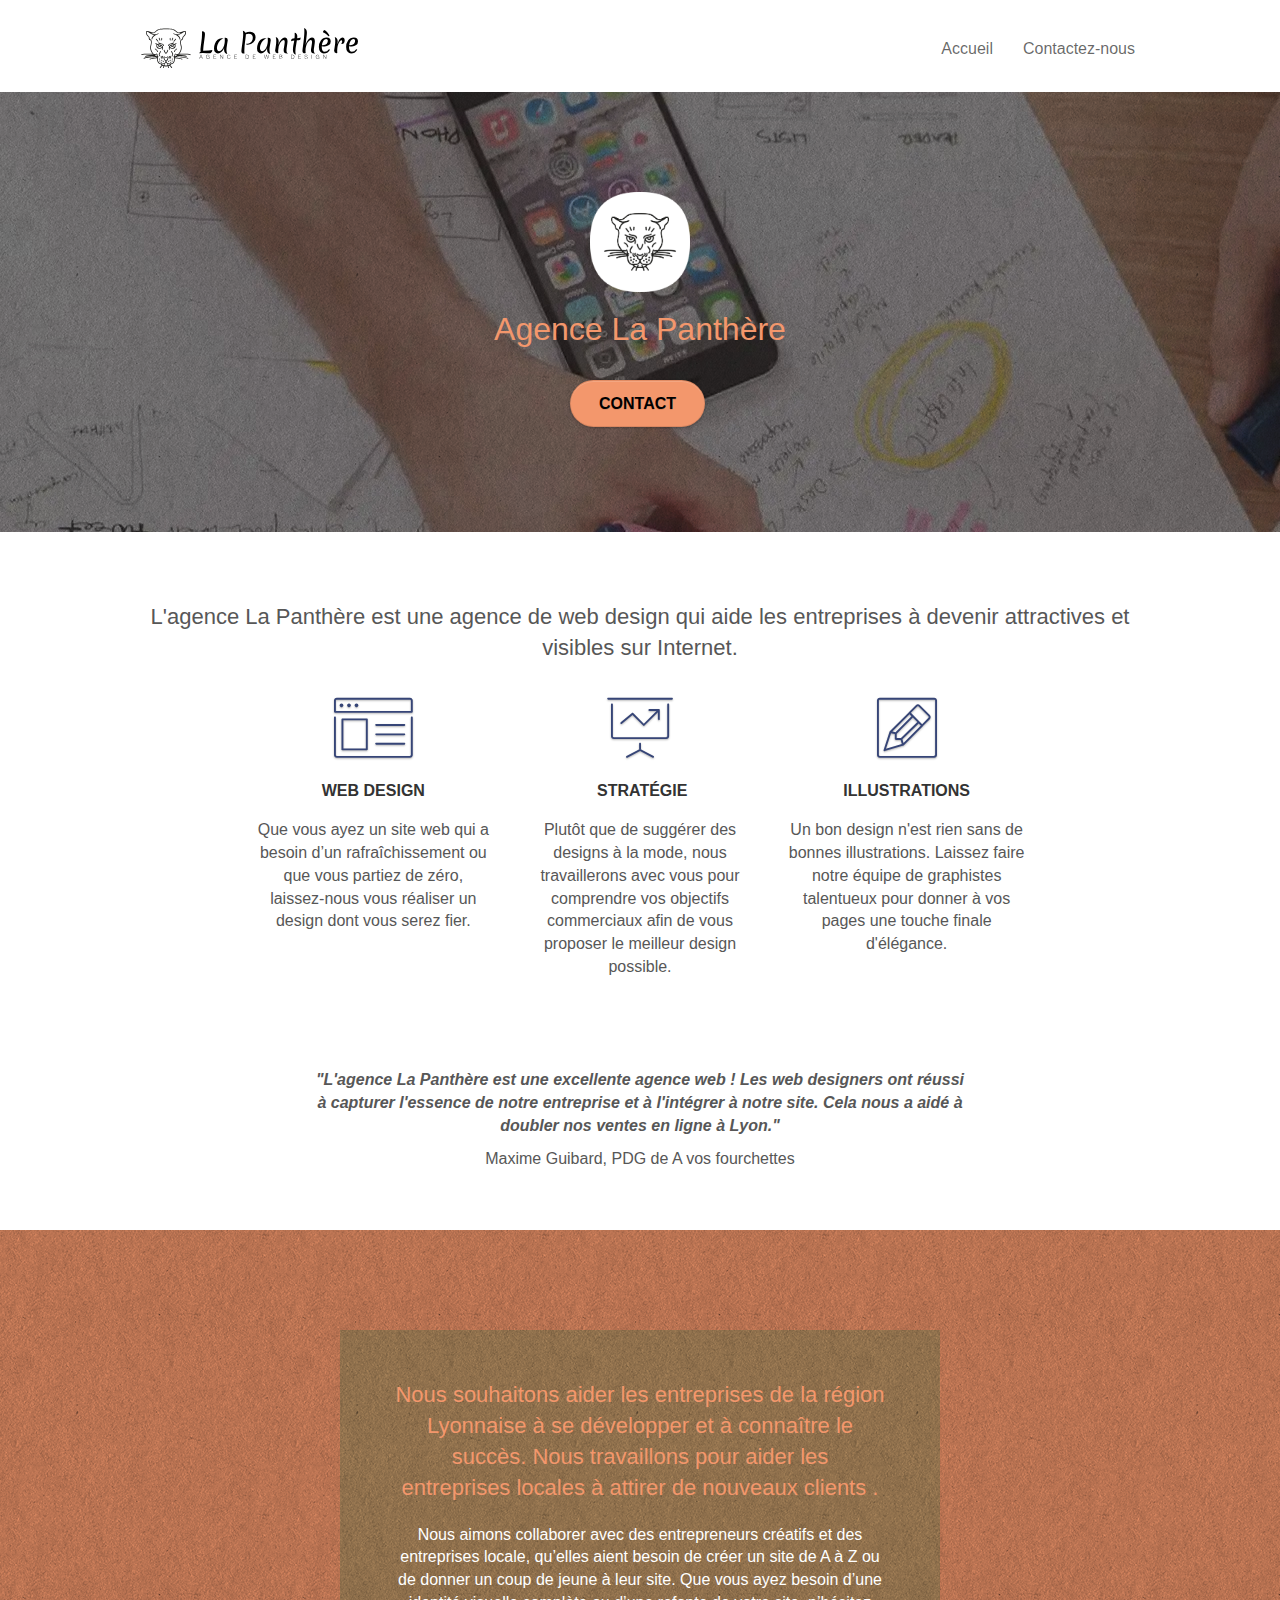
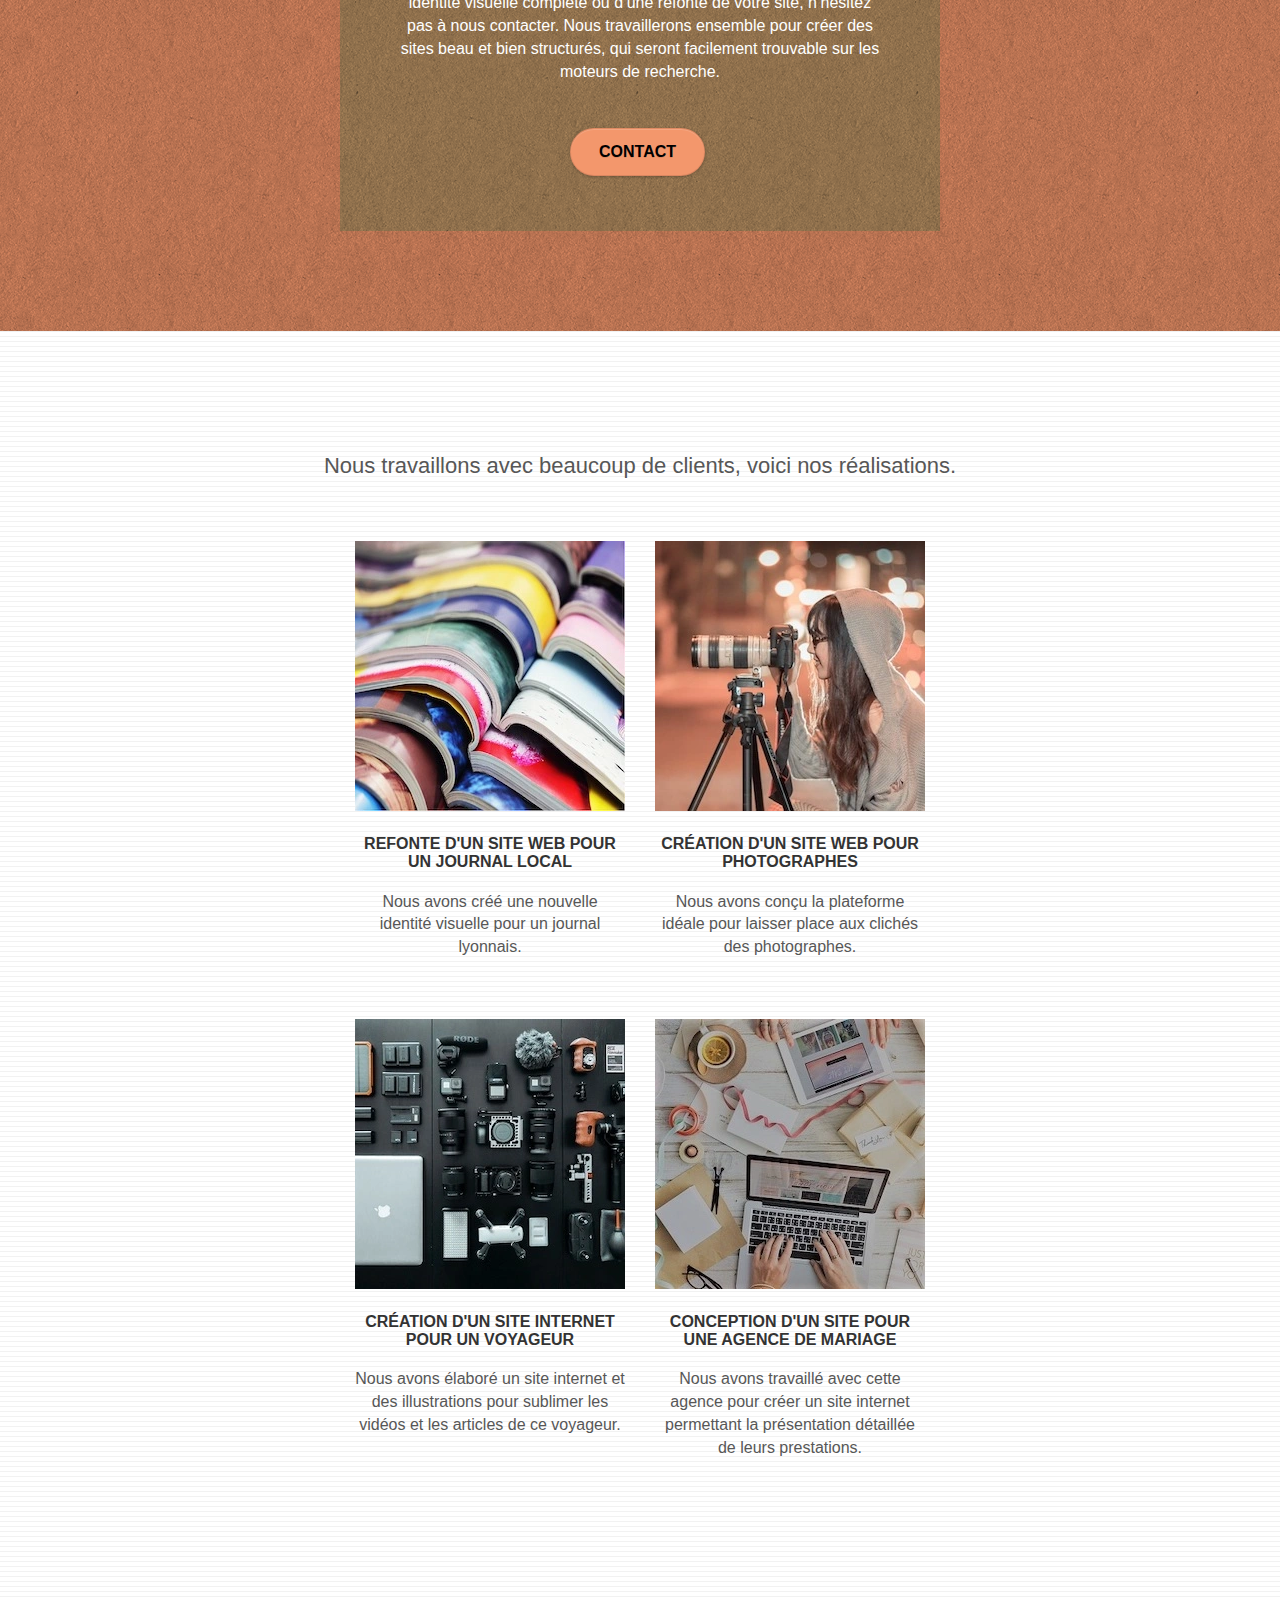
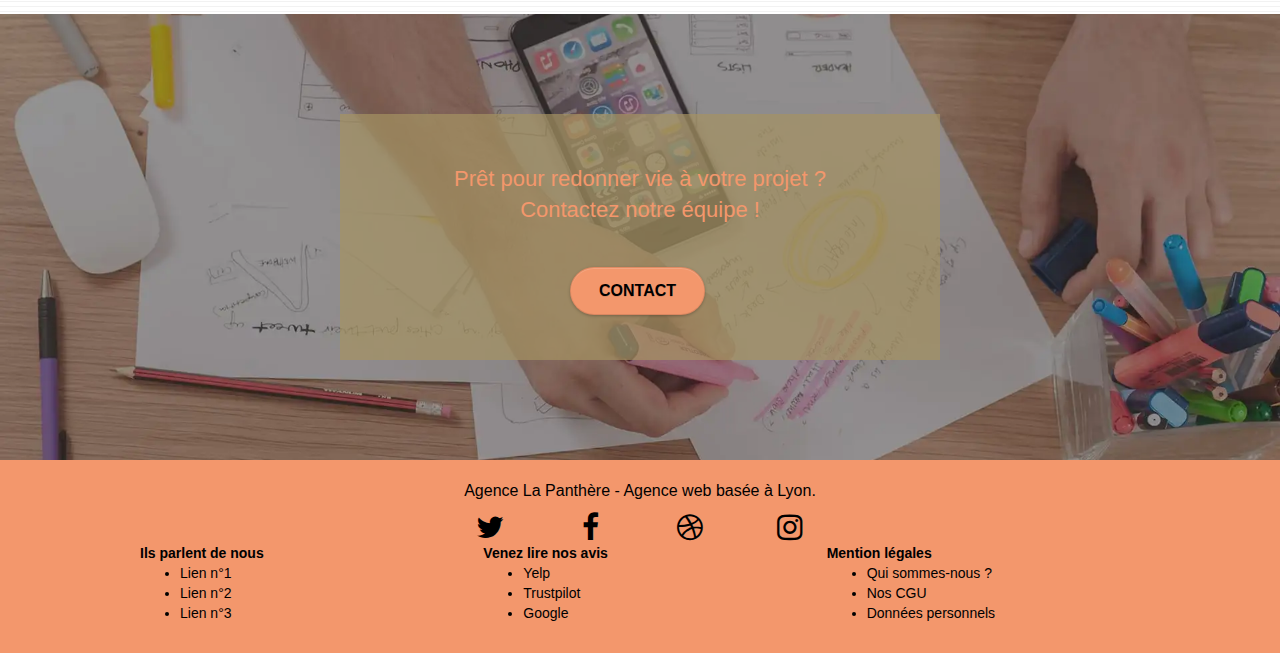
==== commit e83e2175: "optimisation des images" ====
--- a/index.html
+++ b/index.html
@@ -7,17 +7,20 @@
 	<meta name=”robots” content="index, follow">
     <link rel="shortcut icon" type="image/png" href="favicon.jpg">
     
-	<link rel="stylesheet" type="text/css" href="./css/bootstrap.css">
+	<!-- <link rel="stylesheet" type="text/css" href="./css/bootstrap.css"> -->
+	<link rel="stylesheet" href="https://cdn.jsdelivr.net/npm/bootstrap@3.3.7/dist/css/bootstrap.min.css" integrity="sha384-BVYiiSIFeK1dGmJRAkycuHAHRg32OmUcww7on3RYdg4Va+PmSTsz/K68vbdEjh4u" crossorigin="anonymous">
 	<link rel="stylesheet" type="text/css" href="style.css">
 	<link rel="stylesheet" type="text/css" href="./css/font-awesome.css">
 	<link rel="stylesheet" type="text/css" href="./css/et-line.css">
 	
     
-	<script src="./js/jquery-2.1.0.js"></script>
-	<script src="./js/bootstrap.js"></script>
-	<script src="./js/blocs.js"></script>
-	<script src="./js/jquery.touchSwipe.js" defer></script>
-	<script src="./js/gmaps.js"></script>
+	<!-- <script src="./js/jquery-2.1.0.js"></script> -->
+	<script async src="https://ajax.googleapis.com/ajax/libs/jquery/2.1.0/jquery.min.js"></script>
+	<!-- <script src="./js/bootstrap.js"></script> -->
+	<script async src="https://cdn.jsdelivr.net/npm/bootstrap@3.3.7/dist/js/bootstrap.min.js" integrity="sha384-Tc5IQib027qvyjSMfHjOMaLkfuWVxZxUPnCJA7l2mCWNIpG9mGCD8wGNIcPD7Txa" crossorigin="anonymous"></script>
+	<script async src="./js/blocs.js"></script>
+	<script async src="./js/jquery.touchSwipe.js" defer></script>
+	<script async src="./js/gmaps.js"></script>
 
     <title>Agence La Panthère - Agence web basée à Lyon</title>
 
@@ -155,7 +158,7 @@
 		</div>
 		<div class="row tight-width-whitespace portfolio-row">
 			<div class="col-sm-6">
-				<a href="#" data-lightbox="img/1.jpg" data-gallery-id="gallery-1" data-caption="Refonte d'un site web pour un journal local" data-frame="snapshot-lb"><img src="img/1.jpg" alt="Plusieurs magazines sont empilés les uns sur les autres." class="img-responsive portfolio-thumb" /></a>
+				<a href="#" data-lightbox="img/1.webp" data-gallery-id="gallery-1" data-caption="Refonte d'un site web pour un journal local" data-frame="snapshot-lb"><img src="img/1.webp" alt="Plusieurs magazines sont empilés les uns sur les autres." class="img-responsive portfolio-thumb" /></a>
 				<h3 class="mg-md text-center">
 					Refonte d'un site web pour un journal local
 				</h3>
@@ -164,7 +167,7 @@
 				</p>
 			</div>
 			<div class="col-sm-6">
-				<a href="#" data-lightbox="img/2.jpg" data-gallery-id="gallery-1" data-caption="Création d'un site web pour photographes" data-frame="snapshot-lb"><img src="img/2.jpg" class="img-responsive portfolio-thumb" alt="Photographe prenant une photo urbaine de nuit avec un appareil sur trépied." /></a>
+				<a href="#" data-lightbox="img/2.webp" data-gallery-id="gallery-1" data-caption="Création d'un site web pour photographes" data-frame="snapshot-lb"><img src="img/2.webp" class="img-responsive portfolio-thumb" alt="Photographe prenant une photo urbaine de nuit avec un appareil sur trépied." /></a>
 				<h3 class="mg-md text-center">
 					Création d'un site web pour photographes
 				</h3>
@@ -175,7 +178,7 @@
 		</div>
 		<div class="row tight-width-whitespace portfolio-row">
 			<div class="col-sm-6">
-				<a href="#" data-lightbox="img/3.jpg" data-gallery-id="gallery-1" data-caption="Création d'un site internet pour un voyageur" data-frame="snapshot-lb"><img src="img/3.jpg" class="img-responsive portfolio-thumb" alt="Table remplie de matériel lié à la photographie dont un ordinateur, des objectifs, un drone."/></a>
+				<a href="#" data-lightbox="img/3.webp" data-gallery-id="gallery-1" data-caption="Création d'un site internet pour un voyageur" data-frame="snapshot-lb"><img src="img/3.webp" class="img-responsive portfolio-thumb" alt="Table remplie de matériel lié à la photographie dont un ordinateur, des objectifs, un drone."/></a>
 				<h3 class="mg-md text-center">
 					Création d'un site internet pour un voyageur
 				</h3>
@@ -184,7 +187,7 @@
 				</p>
 			</div>
 			<div class="col-sm-6">
-				<a href="#" data-lightbox="img/4.jpg" data-gallery-id="gallery-1" data-caption="Conception d'un site pour une agence de mariage" data-frame="snapshot-lb"><img src="img/4.jpg" class="img-responsive portfolio-thumb" alt="table couverte de matériel créatif, un ordinateur et une tablette avec des mains travaillant dessus" /></a>
+				<a href="#" data-lightbox="img/4.webp" data-gallery-id="gallery-1" data-caption="Conception d'un site pour une agence de mariage" data-frame="snapshot-lb"><img src="img/4.webp" class="img-responsive portfolio-thumb" alt="table couverte de matériel créatif, un ordinateur et une tablette avec des mains travaillant dessus" /></a>
 				<h3 class="mg-md text-center">
 					Conception d'un site pour une agence de mariage
 				</h3>
--- a/style.css
+++ b/style.css
@@ -835,11 +835,11 @@
 }
 
 .bg-banniere {
-    background-image: url("img/agence-la-panthere.jpg");
+    background-image: url("img/agence-la-panthere.webp");
 }
 
 .bg-presentation {
-    background-image: url("img/image-de-presentation.bmp");
+    background-image: url("img/image-de-presentation.webp");
 }
 
 @media (max-width: 1024px) {
